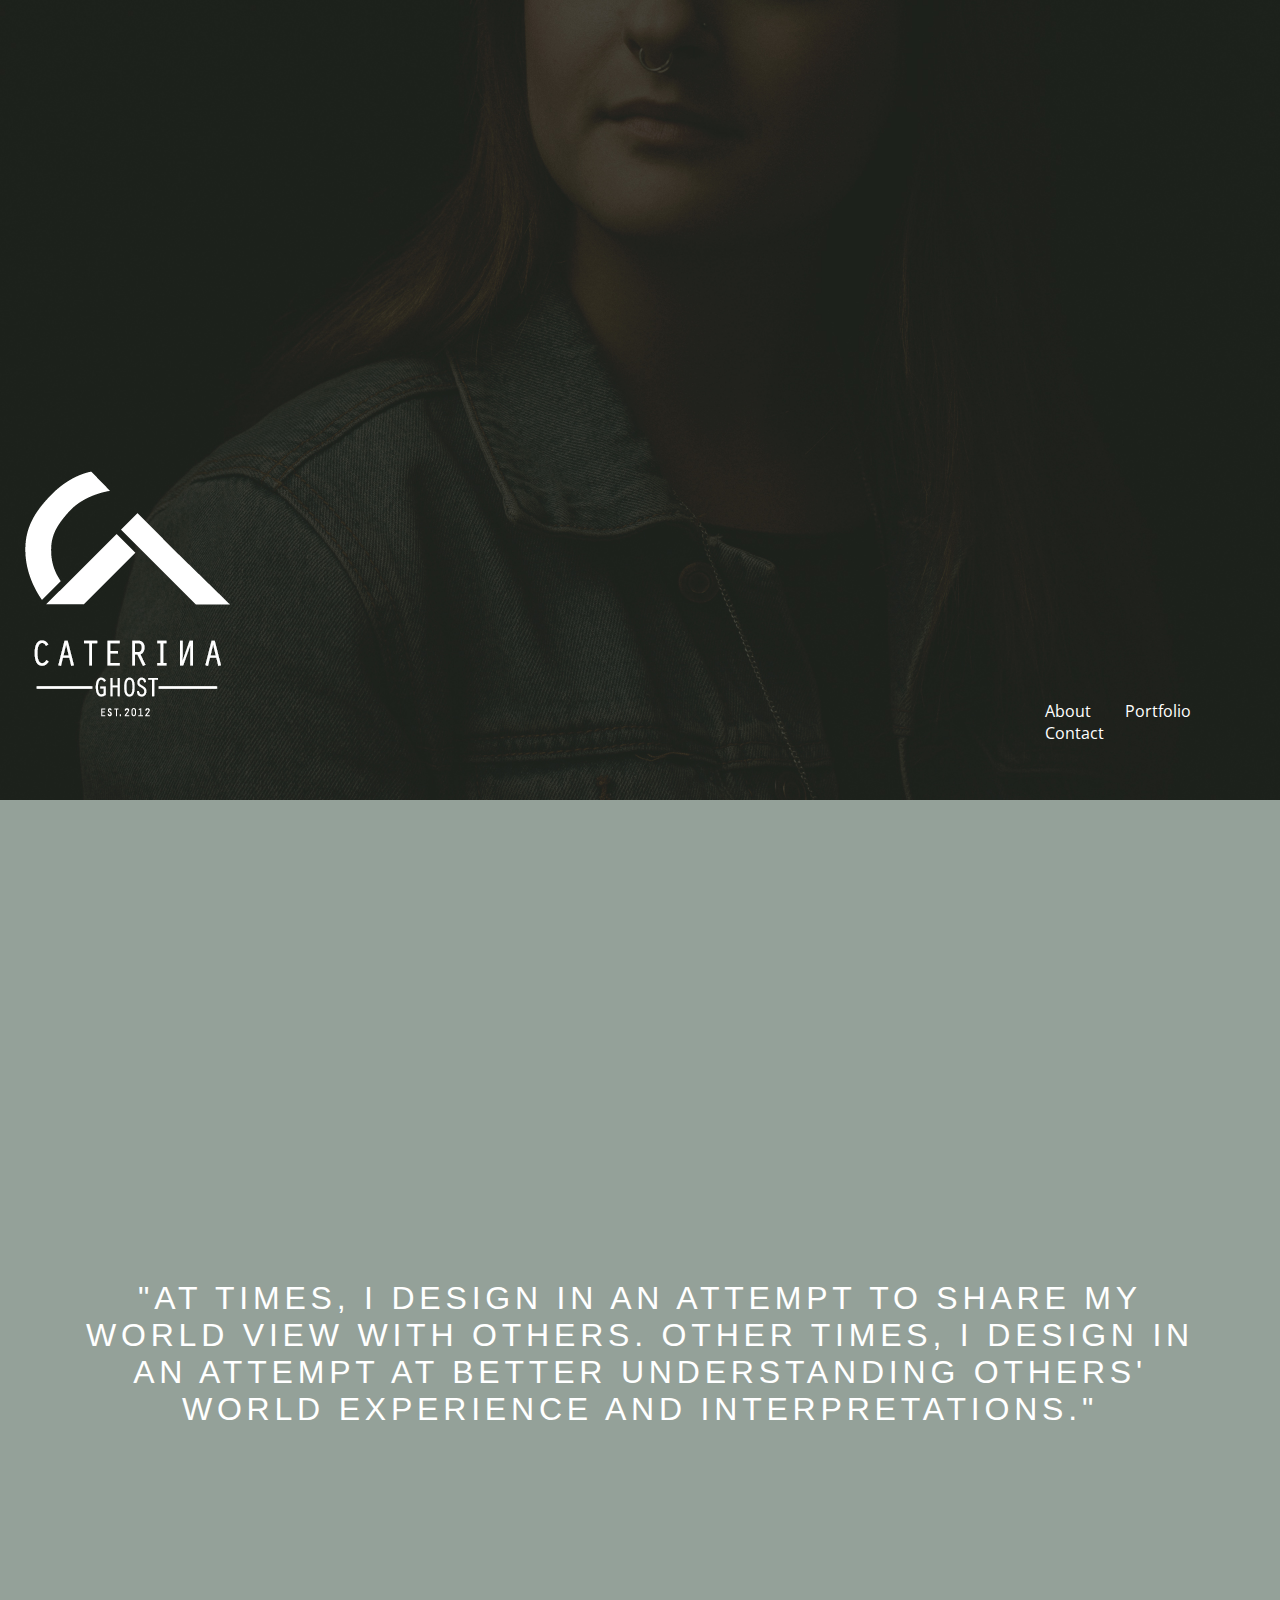
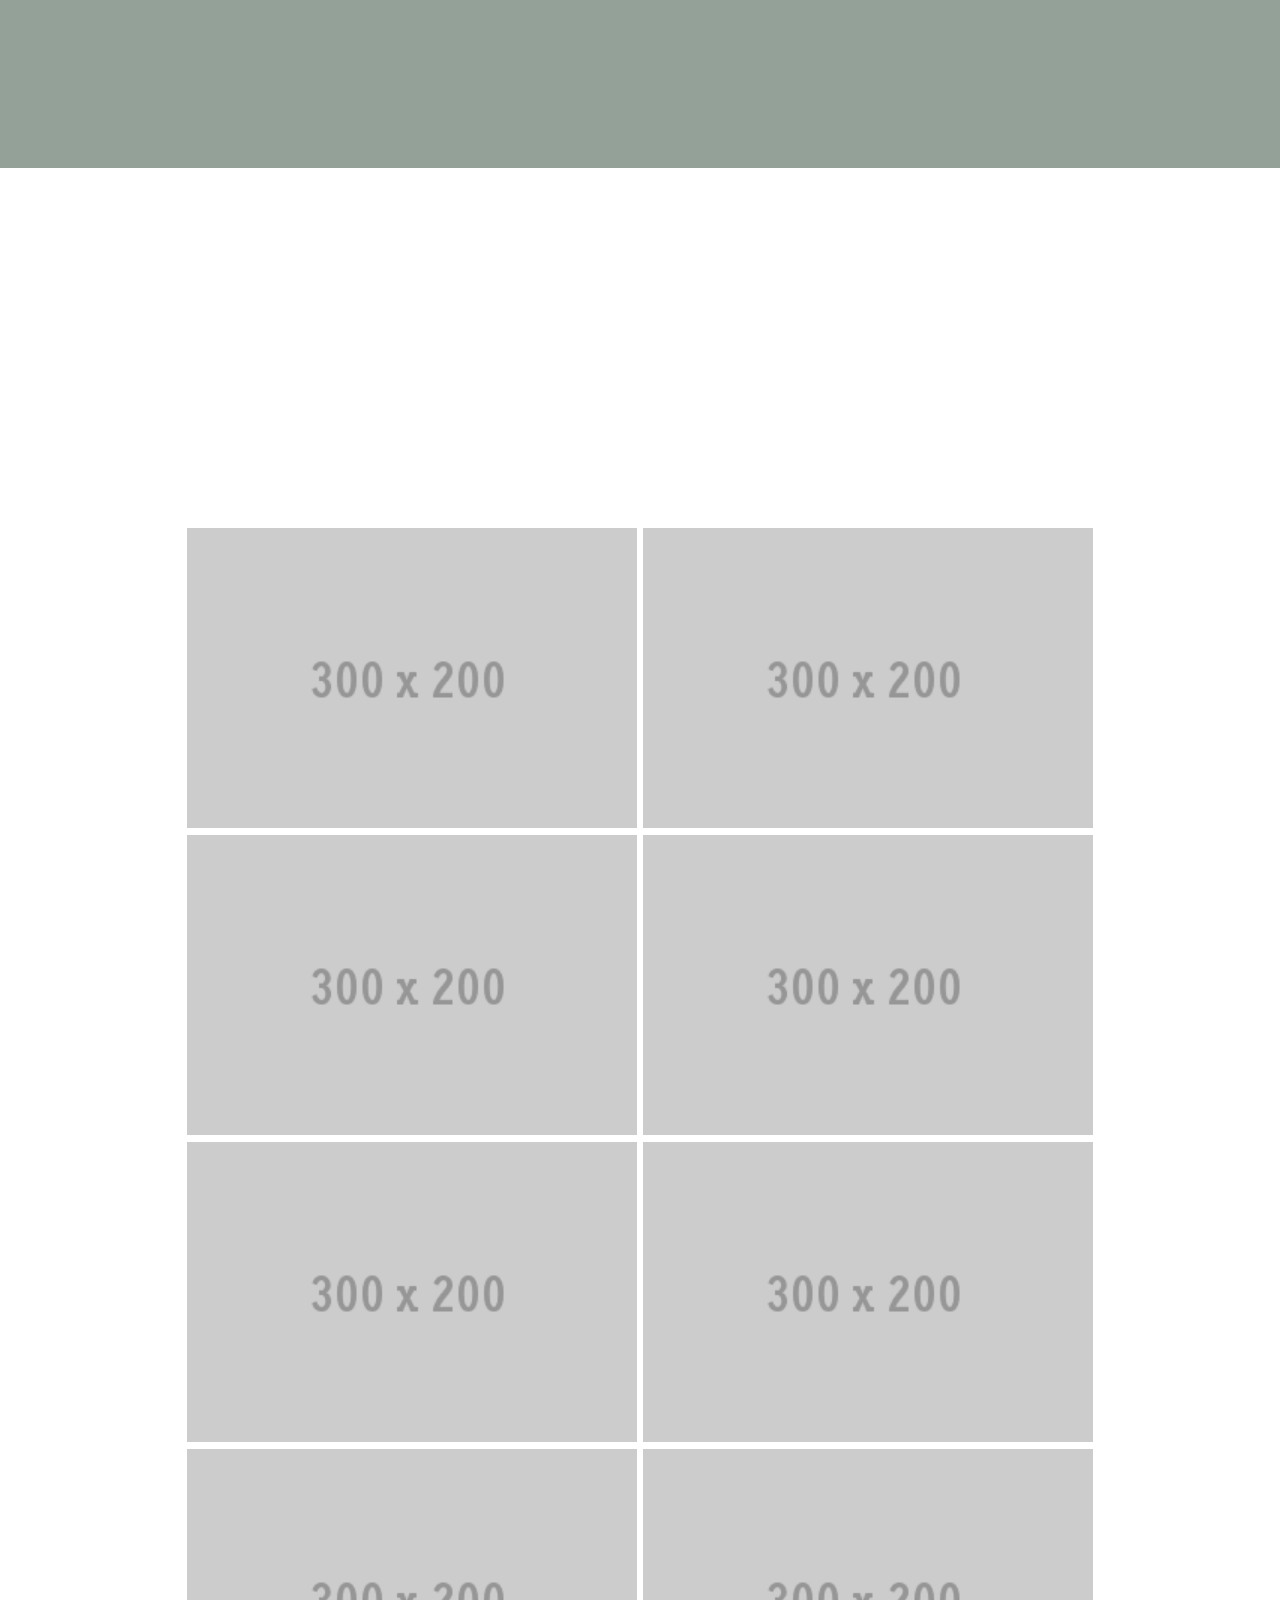
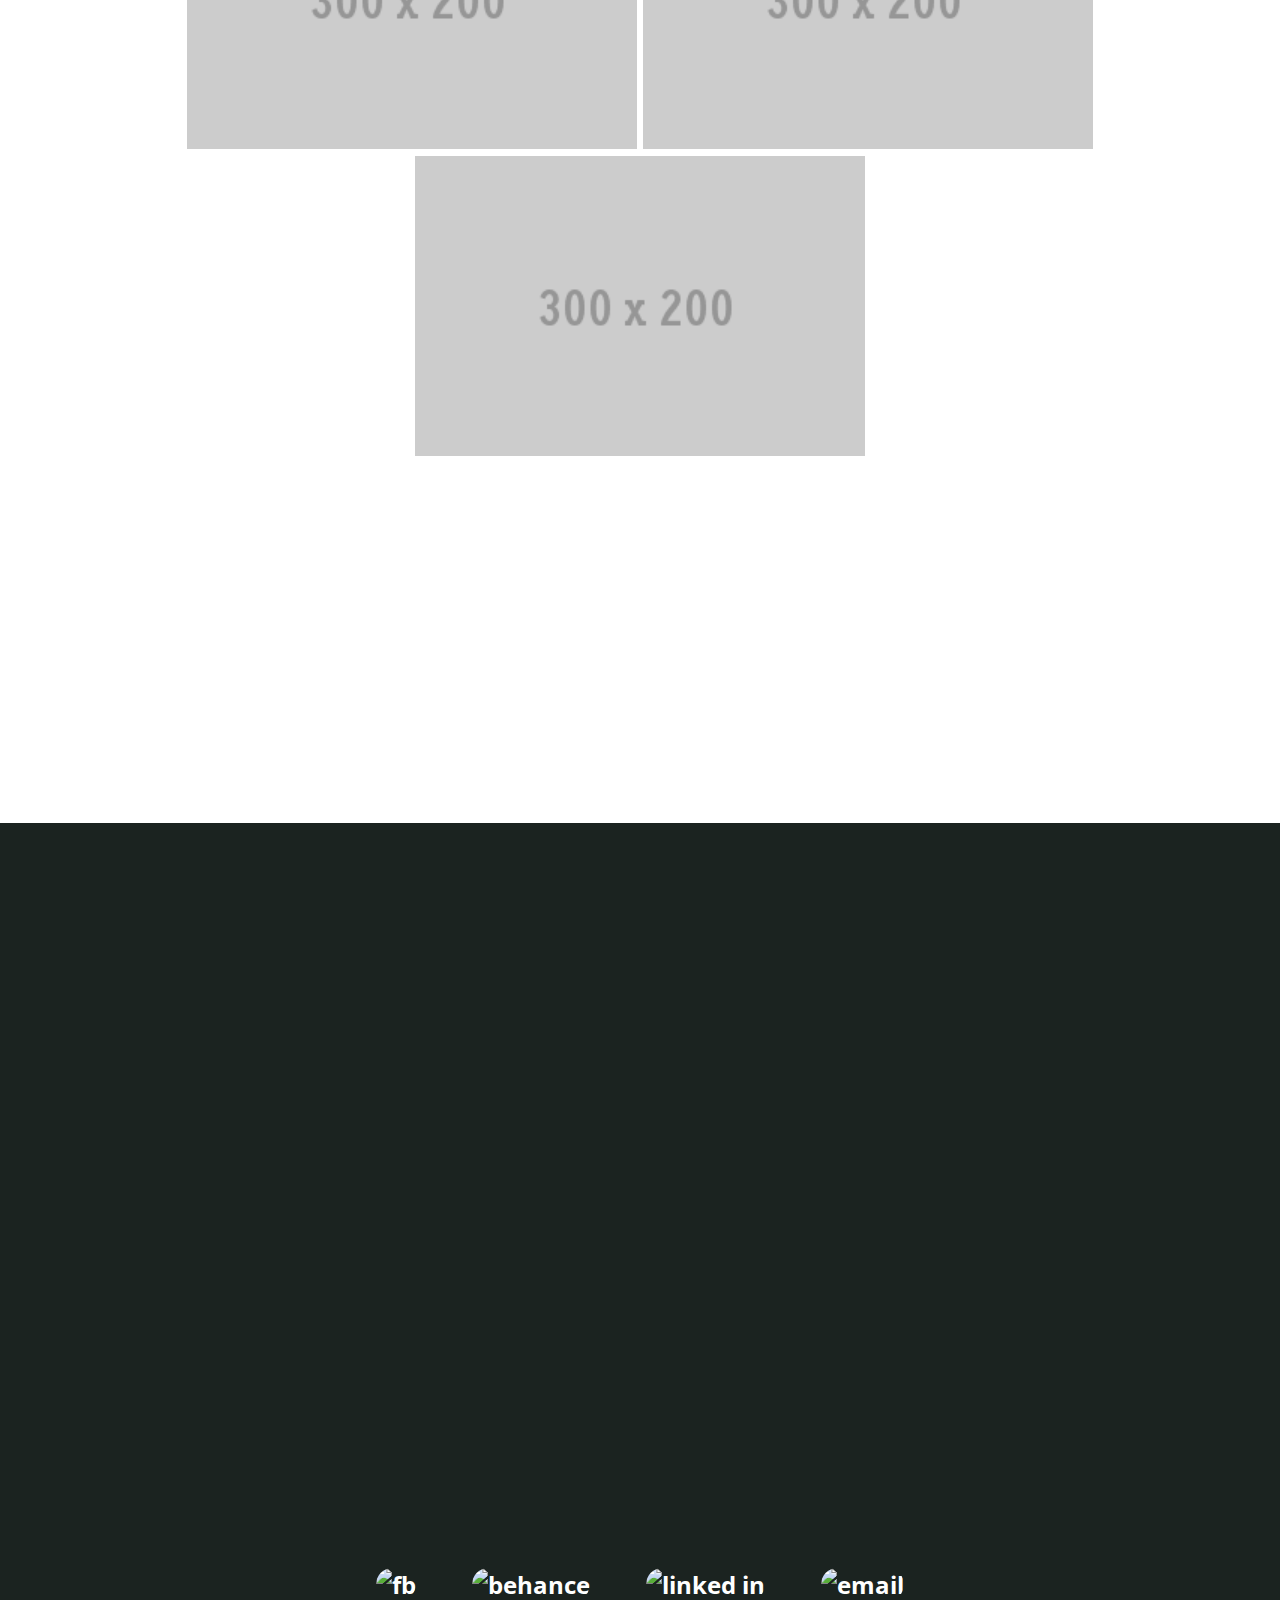
==== index.html @ 27c3d13c "updated colour palette and bg" ====
<!DOCTYPE html>
<html lang="en-ca">
<head>
  <meta charset="utf-8">
  <title>Caterinaghost · Creative Graphic Designer · Ottawa, Canada</title>
  <meta name="viewport" content="width=device-width, initial-scale=1">
  <link href="css/general.css" rel="stylesheet">
  <link href='http://fonts.googleapis.com/css?family=Open+Sans+Condensed:300' rel='stylesheet' type='text/css'>
  <link href='http://fonts.googleapis.com/css?family=Open+Sans' rel='stylesheet' type='text/css'>
  <link href='http://fonts.googleapis.com/css?family=Ubuntu:100' rel='stylesheet' type='text/css'>
  <link rel="stylesheet" href="fancybox/source/jquery.fancybox.css?v=2.1.5" type="text/css" media="screen"/>
  <meta name="description" content="Caterina O'Leary, Professional Graphic Design Graduate, Ottawa, Canada">
  <meta property="og:type" content="article">
  <meta property="og:title" content="Caterinaghost · Creative Graphic Designer · Ottawa, Canada">
  <meta property="og:url" content="http://caterinaghost.ca">
  <meta property="og:site_name" content="Caterinaghost's Portfolio">
  <meta property="og:description" content="Caterina O'Leary, Professional Graphic Design Graduate, Ottawa, Canada">
  <meta property="og:image" content="http://caterinaghost.ca/img/#">
  <meta property="og:image" content="http://caterinaghost.ca/img/#">
  <meta property="og:image" content="http://caterinaghost.ca/img/#">
  <meta property="og:image" content="http://caterinaghost.ca/img/#">
  <meta property="og:image" content="http://caterinaghost.ca/img/#">
  <meta property="twitter:card" content="gallery">
  <meta property="twitter:title" content="Caterinaghost · Creative Graphic Designer · Ottawa, Canada">
  <meta property="twitter:url" content="http://caterinaghost.ca">
  <meta property="twitter:description" content="Caterina O'Leary, Professional Graphic Design Graduate, Ottawa, Canada">
  <meta property="twitter:image0" content="http://caterinaghost.ca/img/#">
  <meta property="twitter:image1" content="http://caterinaghost.ca/img/#">
  <meta property="twitter:image2" content="http://caterinaghost.ca/img/#">
  <meta property="twitter:image3" content="http://caterinaghost.ca/img/#">

</head>

<body>
  <div class="background1" id="top">
    <section class="logosection">
  	  <a href="#top" alt="top of page">
        <h1>
        <img src="images/logo.png" class="logo" alt="Caterinaghost Professional Graphic Design Graduate">
        </h1>
      </a>
  	  <nav class="links">
  	  	<a href="#about" class="linksy" alt="about">About</a>
  	  	<a href="#portfolio" class="linksy" alt="portfolio">Portfolio</a>
  	  	<a href="#contact" class="linksy" alt="contact">Contact</a>
  	  </nav>
  	</section>
  </div>

  	<section class="about">
   		<h3 class="about-par" id="about">"AT TIMES, I DESIGN IN AN ATTEMPT TO SHARE MY WORLD VIEW WITH OTHERS. OTHER TIMES, I DESIGN IN AN ATTEMPT AT BETTER UNDERSTANDING OTHERS' WORLD EXPERIENCE AND INTERPRETATIONS.<class="quotation">"</class="quotation">
      </h3>
  	</section>

  	<h2 class="portfolio-pieces">
  		<a href="images/portfolio/mrkproject.jpg" class="fancybox grid" rel="group" title="This Moonrise Kingdom poster serves as an exploration<br> in simplicity. Stylized graphics and white space are used<br> to illustrate the themes of the film." id="portfolio">
        <img src="images/3x2.jpg" class="portfolio grid" alt="Moonrise Kingdom">
      </a>
  		<a href="images/portfolio/acproject.png" class="fancybox grid" rel="group" title="AC Parking Pal is a simple app geared towards individuals who drive<br> to
      Algonquin College every day and  struggle to find a good parking spot<br> in an
      efficient manner. With a clean, simple interface that uses Apple’ s<br>  UI kit,  AC
      Parking Pal is  designed to be aesthetically pleasing, engaging,<br> and effortless
      to use.">
        <img src="images/3x2.jpg" class="portfolio grid" alt="AC Parking Pal"> 
      </a>
      <a href="images/portfolio/purpleurchinproject.png" class="fancybox grid" rel="group" title="This Purple Urchin rebrand features a simplified logo which<br> speaks to the simple, organic, and modern ingredients the company<br> prides itself in using. New soap packaging design was also important<br> in refreshing the brand, rough textures paired with bold, clean lettering<br> creates a rustic, organic, and hands-on feel which is timeless. Possible<br> store bags and tags are also presented as a means of completing the<br> rebranding of the company.">
        <img src="images/3x2.jpg" class="portfolio grid" alt="Purple Urchin">
      </a>
      <a href="images/portfolio/iconsproject.png" class="fancybox grid" rel="group" title="This planetary icon set is a simple set of graphic icons representing <br>ten bodies of our solar  system. There was careful consideration of line <br>width and bezier curves when creating
  this minimalist set.">
        <img src="images/3x2.jpg" class="portfolio grid" alt="Planetary Icons">
      </a>
      <a href="images/6x6.jpg" class="fancybox grid" rel="group" title="Design Drop is a colour picker app that allows designers to<br> capture inspiring colours from their every-day  surroundings.<br> By photography inspiring content using the Design Drop app,<br> designers instantly gain access to HTML, RGB, CMYK, and spot <br>colour codes that directly correspond with the image.">
        <img src="images/3x2.jpg" class="portfolio grid" alt="Design Drop">
      </a>
      <a href="images/portfolio/puproject.png" class="fancybox grid" rel="group" title="The Patry is a local tea room that has a daily menu<br> consisting of local, organic, and vegetarian ingredients.<br> This new logo updates the out-dated , tired logo in order<br> to acquire more focus to this small local business. The fresh <br>new logo design is simple, easy to read, and inviting.<br> The colour choice also speaks to the common association<br> between simple ingredients and healthy teas.">
        <img src="images/3x2.jpg" class="portfolio grid" alt="The Pantry Logo">
      </a>
      <a href="images/portfolio/infographicproject.png" class="fancybox grid" rel="group" title="This infographic outlines the simple steps of starting<br> a business in Ontario. It focuses on effective and legible<br> typography and graphics that guide the viewer through the<br> piece’s story. The colour scheme is bright and refreshing,<br> aiding in cementing the overall ‘blue-collar’ theme of the piece.<br> All icons and graphics were created with considerationt<br> for layout and understandability.">
        <img src="images/3x2.jpg" class="portfolio grid" alt="Business Infographic">
      </a>
      <a href="images/portfolio/bookproject.png" class="fancybox grid" rel="group" title="This John James Audubon-inspired coffee table book features<br> type-excellece. The design of this book revolves entirely around<br> typographic elements and their hierarchal structure.">
        <img src="images/3x2.jpg" class="portfolio grid" alt="Coffee Table Book">
      </a>
      <a href="images/portfolio/personalproject.png" class="fancybox grid" rel="group" title="My personal branding required a significan amount<br> of self-reflection. Being able to objectively explore<br> a design brand's identity proved to be a challenge<br> with a pleasing and accurate outcome.">
        <img src="images/3x2.jpg" class="portfolio grid" alt="Personal Branding">
      </a>
  </h2>

  <h2 class="contact" id="contact" alt="contact">
  	<a href="www.facebook.com" alt="facebook"> 
      <img src="http://placehold.it/150x150" class="icons" alt="fb"> 
    </a>
  	<a href="www.behance.com" alt="behance">
      <img src="http://placehold.it/150x150" class="icons" alt="behance">
    </a>
  	<a href="www.linkedin.com" alt-"linked in">
      <img src="http://placehold.it/150x150" class="icons" alt="linked in">
    </a>
  	<a href="#" alt="email">
      <img src="http://placehold.it/150x150" class="icons" alt="email">
    </a>
  </h2>

  <script src="js/jquery-2.1.1.min.js"></script>
  <script src="js/waypoints.min.js"></script>
  <script src="js/main.js"></script>
  <script src="fancybox/source/jquery.fancybox.pack.js?v=2.1.5"></script>

  </body>
</html>
---- css/general.css ----
body {
	margin: 0;
	padding: 0;
	font-family: 'Open Sans Condensed', sans-serif;
	background-color: #94a199;
	color: #fff;
}

body, html {
	padding: 0;
	margin: 0;
}

.background1 {
	background-color: #1d2019;
	background: transparent url("../images/bg1.jpg") no-repeat center top;
	background-size: cover;
	width: 100%;
}

@media (min-width: 240px) and (max-width: 500px){
	.background1{
		background-color: #1e2220;
		background-image: none;		
	}
}

.logosection {
	padding: 25em 0 25em;
	width: 100%;
	z-index: 10;
}

h1 {
	width: 214px;
	margin-left: 25px;
	float: left;
	z-index: 3;
}

.logo {
	position: relative;
	z-index: 100;
	padding-top: 50px;
}

.js-logo-move {
	-webkit-animation: logo-move 500ms ease-out;
	position: fixed;
	top: -625px;
}

@-webkit-keyframes logo-move {
	0% {
		top: -200px;
	}

	100% {
		top: -625px;
	}
}


.links {
	width: 225px;
	margin-top: 300px;
	margin-right: 25px;
	float: right;
	position: relative;
	display: block;
	z-index: 5;
}

.linksy{
	padding: 15px;
}

a:link {
	color: #ffffff;
}
a:visited {
	color: #ffffff;
}
a:active,
a:hover {
	color: #cec393;
}
a {
	text-decoration: none;
}


@media (min-width: 240px) and (max-width: 500px){
	
	nav,h1{
		background-color: #1e2220;
		border-radius: 5px;
	}

	.links{
		float: left;
		margin-left: 25px;
		margin-top: -26px;
		max-width: 214px;
		padding: 5px 0 5px;
	}
	
	.linksy{
		padding: 5px;
		margin-left: 17px;

	}

	.logosection{
		padding: 12em 0 25em;

	}

	.js-logo-move {
	-webkit-animation: logo-move 500ms ease-out;
	position: fixed;
	top: -400px;
}

@-webkit-keyframes logo-move {
	0% {
		top: -200px;
	}

	100% {
		top: -400px;
	}
}

}

.quotation{
	font-size: 4em;
}

.about {
	padding: 30em 0 20em;
	background-color: #94a199;
	/*background: transparent url("../images/background-comb3.png") no-repeat center top;*/
	background-size: cover;

}

.about-par{
	padding: 0 10em 0;
	position: relative;
	margin: 0 auto;
	text-align: center;
	z-index: 8;
	font-size: 2rem;
	font-family: helvetica, sans-serif;	
	font-weight: 100;
	letter-spacing: 0.15em;
}

@media (min-width: 600px) and (max-width: 1300px){
	.about-par{
		padding: 0 2em 0;
		font-size: 2em;
	}
}

@media (min-width: 240px) and (max-width: 600px){
	.about-par{
		padding: 0 1em 0;
		font-size: 1.5em;
	}
}

.cat{
	margin-left: 500px;
}



.opaque {
	position: absolute; 
	top: 0;
	left: 0; 
	right: 0; 
	bottom: 0; 
	opacity: 0; 
	background: #d2d6f1;
}

.lt-ie9 .opaque {
	display: none;
}

.content {
	position: relative; 
	z-index: 1; 
	width: 90%; 
	margin: 0 auto;
}

.portfolio-pieces {
	padding: 15em 0 15em;
	margin-bottom: 0px;
	position: relative;
	text-align: center;
	z-index: 15;
	background-color: #ffffff;
}

.grid{
	min-width: 450px;
}

@media (min-width: 0px) and (max-width: 500px){
	.grid{
		min-width: 75px;
		max-width: 175px;
	}
}

.contact {
	padding: 30em 0 11em;
	width: 100%;
	background-color: #1b2320;
	text-align: center;
	margin: 0 0;
}

.icons {
	border-radius: 1000px;
	position: relative;
	padding: 25px;
	z-index: 2500;

}

@media (min-width: 240px) and (max-width: 500px){

	.contact {
	padding: 30em 0 5em;
	}
	.icons {
		max-width: 100px;
	}
}

.last{
	max-height: 0px;
}
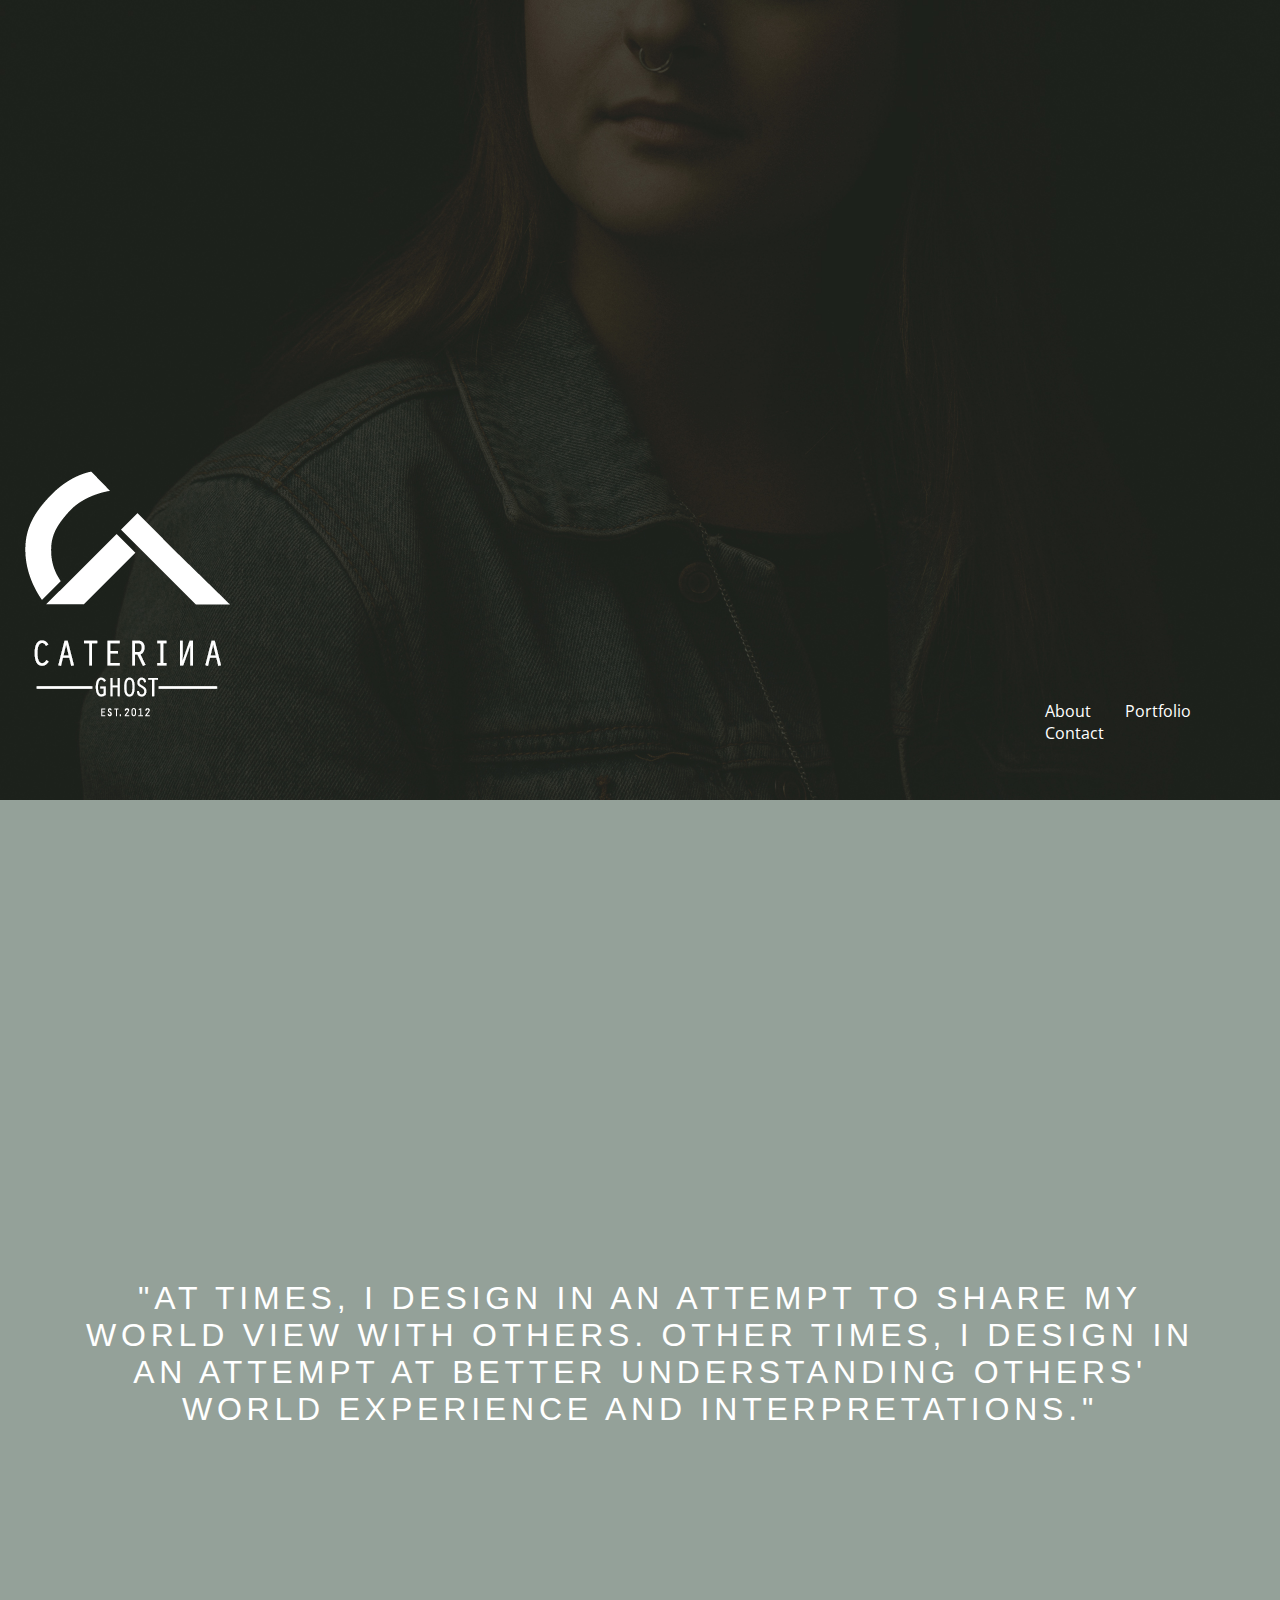
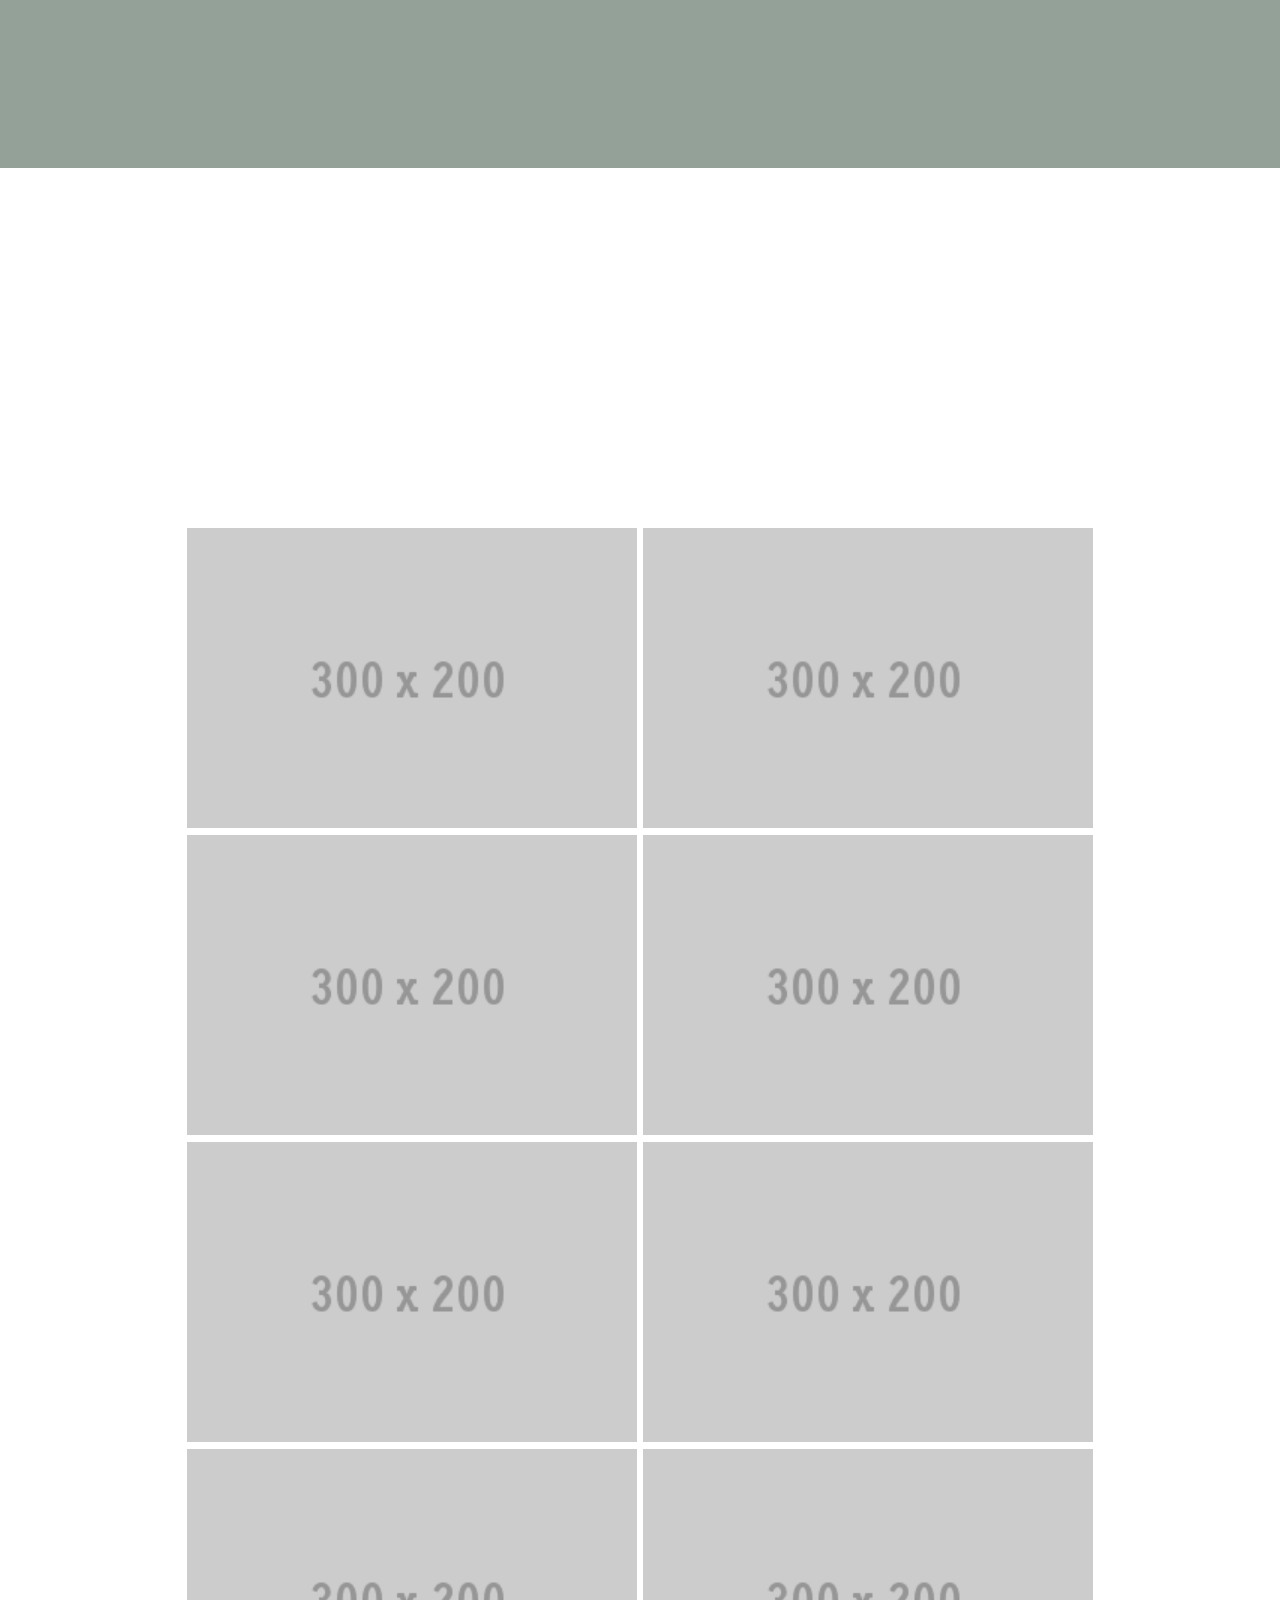
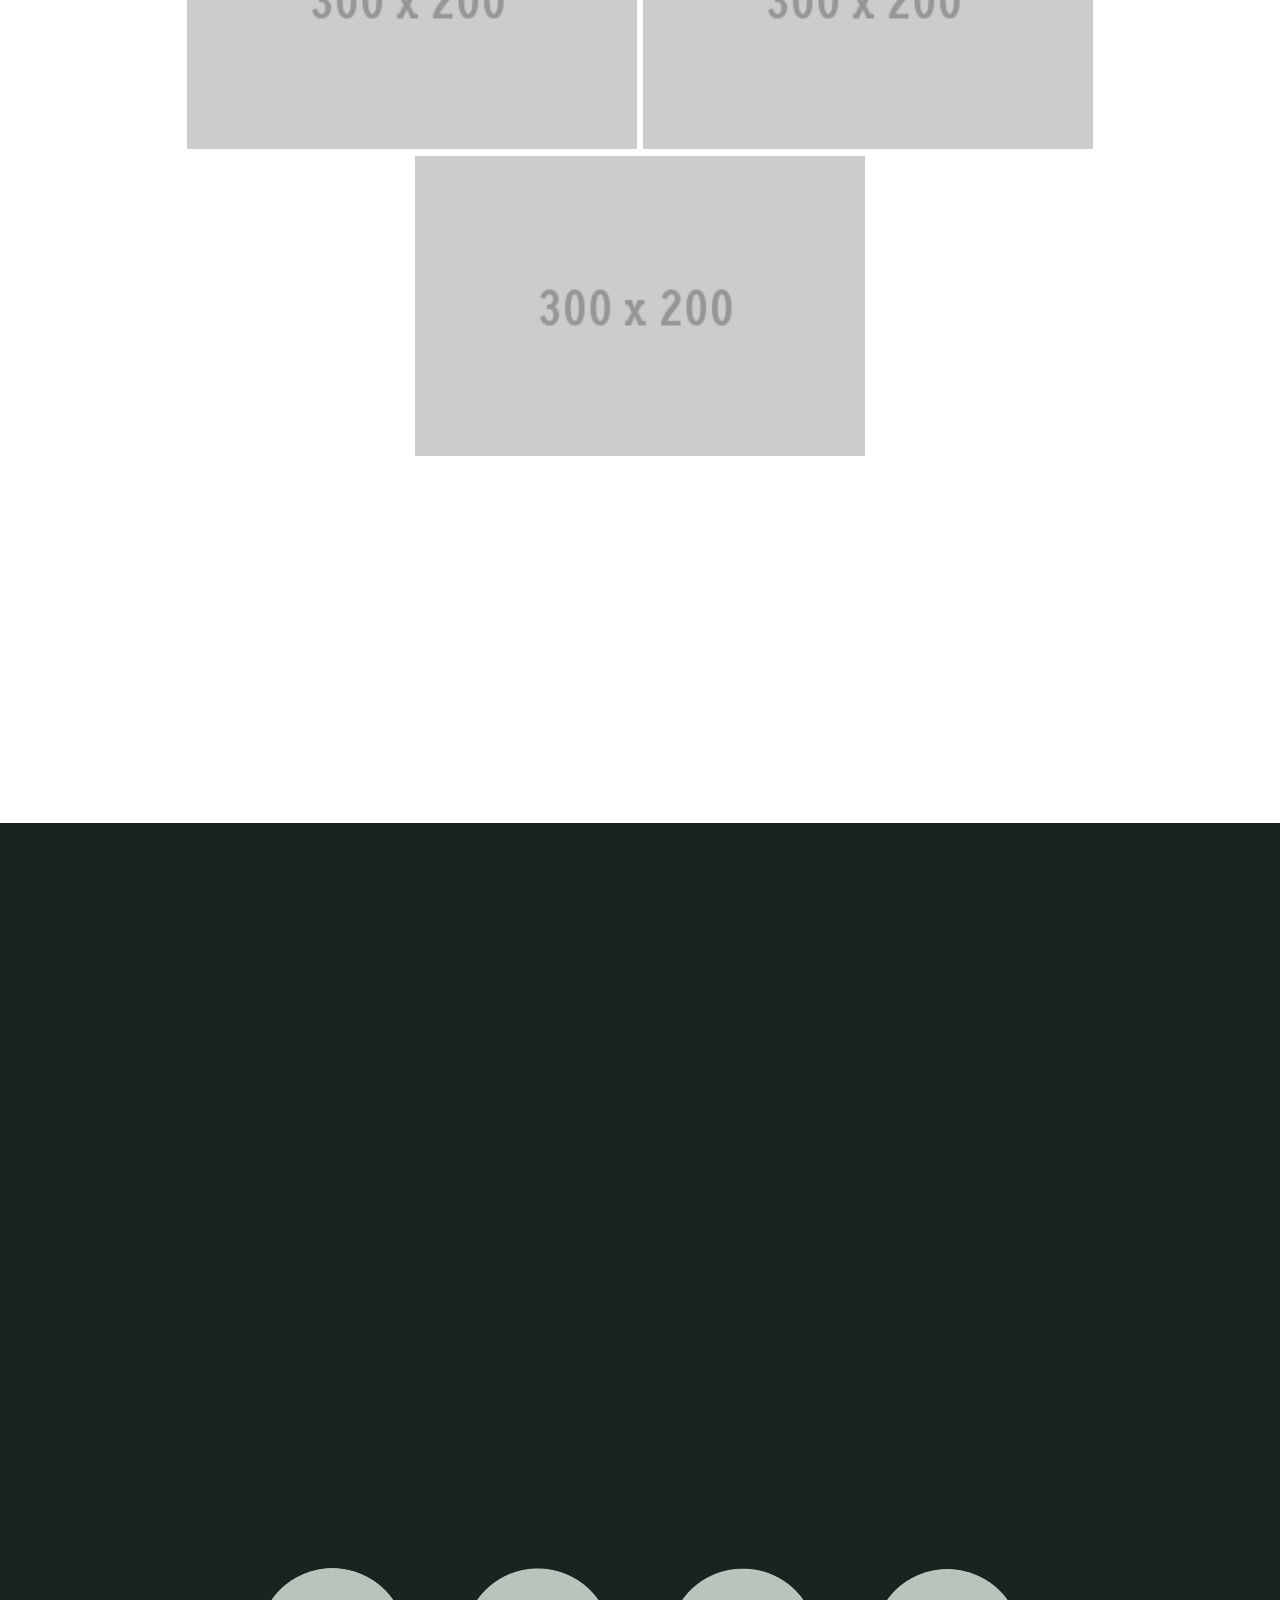
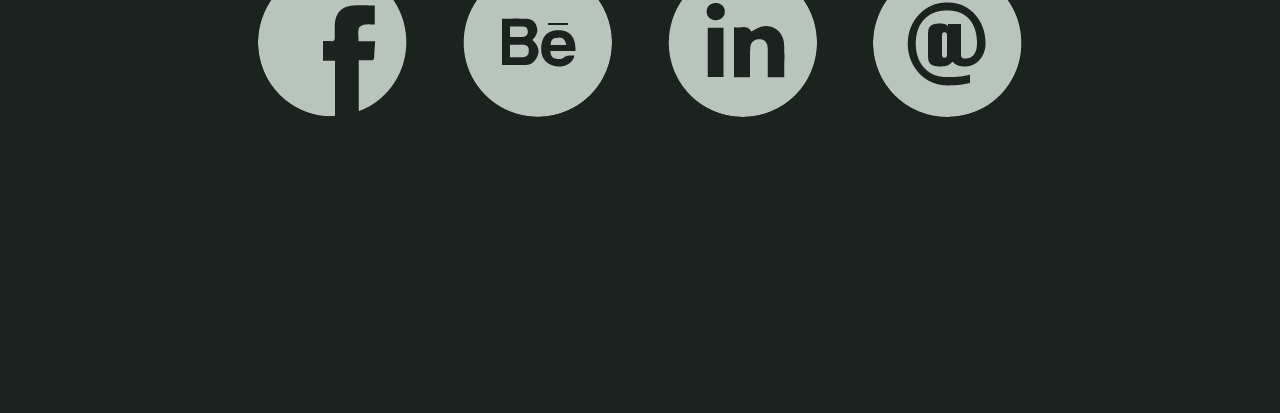
==== commit 5a70dd64: "adding icons" ====
--- a/index.html
+++ b/index.html
@@ -53,52 +53,50 @@
   	</section>
 
   	<h2 class="portfolio-pieces">
-  		<a href="images/portfolio/mrkproject.jpg" class="fancybox grid" rel="group" title="This Moonrise Kingdom poster serves as an exploration<br> in simplicity. Stylized graphics and white space are used<br> to illustrate the themes of the film." id="portfolio">
+  		<a href="images/portfolio/mrkproject.jpg" class="fancybox grid" rel="group" title="This Moonrise Kingdom poster serves as an exploration<br> in simplicity. Stylized graphics and white space are used<br> to illustrate the themes of the film.">
         <img src="images/3x2.jpg" class="portfolio grid" alt="Moonrise Kingdom">
       </a>
-  		<a href="images/portfolio/acproject.png" class="fancybox grid" rel="group" title="AC Parking Pal is a simple app geared towards individuals who drive<br> to
-      Algonquin College every day and  struggle to find a good parking spot<br> in an
-      efficient manner. With a clean, simple interface that uses Apple’ s<br>  UI kit,  AC
+  		<a href="images/portfolio/acproject.png" class="fancybox grid" rel="group" title="AC Parking Pal is a simple app with a clean, simple interface that uses Apple’ s<br>  UI kit,  AC
       Parking Pal is  designed to be aesthetically pleasing, engaging,<br> and effortless
-      to use.">
+      to use."  id="portfolio">
         <img src="images/3x2.jpg" class="portfolio grid" alt="AC Parking Pal"> 
       </a>
-      <a href="images/portfolio/purpleurchinproject.png" class="fancybox grid" rel="group" title="This Purple Urchin rebrand features a simplified logo which<br> speaks to the simple, organic, and modern ingredients the company<br> prides itself in using. New soap packaging design was also important<br> in refreshing the brand, rough textures paired with bold, clean lettering<br> creates a rustic, organic, and hands-on feel which is timeless. Possible<br> store bags and tags are also presented as a means of completing the<br> rebranding of the company.">
+      <a href="images/portfolio/purpleurchinproject.png" class="fancybox grid" rel="group" title="This Purple Urchin rebrand features new soap packaging design with rough textures paired with bold, clean<br> lettering. Possible store bags and tags are also presented as a means<br>  of completing the rebranding of the company.">
         <img src="images/3x2.jpg" class="portfolio grid" alt="Purple Urchin">
       </a>
       <a href="images/portfolio/iconsproject.png" class="fancybox grid" rel="group" title="This planetary icon set is a simple set of graphic icons representing <br>ten bodies of our solar  system. There was careful consideration of line <br>width and bezier curves when creating
   this minimalist set.">
         <img src="images/3x2.jpg" class="portfolio grid" alt="Planetary Icons">
       </a>
-      <a href="images/6x6.jpg" class="fancybox grid" rel="group" title="Design Drop is a colour picker app that allows designers to<br> capture inspiring colours from their every-day  surroundings.<br> By photography inspiring content using the Design Drop app,<br> designers instantly gain access to HTML, RGB, CMYK, and spot <br>colour codes that directly correspond with the image.">
+      <a href="images/6x6.jpg" class="fancybox grid" rel="group" title="Design Drop is a colour picker app that allows designers to<br> capture inspiring colours from their every-day  surroundings.">
         <img src="images/3x2.jpg" class="portfolio grid" alt="Design Drop">
       </a>
-      <a href="images/portfolio/puproject.png" class="fancybox grid" rel="group" title="The Patry is a local tea room that has a daily menu<br> consisting of local, organic, and vegetarian ingredients.<br> This new logo updates the out-dated , tired logo in order<br> to acquire more focus to this small local business. The fresh <br>new logo design is simple, easy to read, and inviting.<br> The colour choice also speaks to the common association<br> between simple ingredients and healthy teas.">
+      <a href="images/portfolio/puproject.png" class="fancybox grid" rel="group" title="The Patry's fresh new logo design is simple, easy to read, and inviting. The colour choice also <br> speaks to the common association<br> between simple ingredients and healthy teas.">
         <img src="images/3x2.jpg" class="portfolio grid" alt="The Pantry Logo">
       </a>
-      <a href="images/portfolio/infographicproject.png" class="fancybox grid" rel="group" title="This infographic outlines the simple steps of starting<br> a business in Ontario. It focuses on effective and legible<br> typography and graphics that guide the viewer through the<br> piece’s story. The colour scheme is bright and refreshing,<br> aiding in cementing the overall ‘blue-collar’ theme of the piece.<br> All icons and graphics were created with considerationt<br> for layout and understandability.">
+      <a href="images/portfolio/infographicproject.png" class="fancybox grid" rel="group" title="This infographic outlines the simple steps of starting<br> a business in Ontario. All icons and <br>graphics were created with considerationt for layout and understandability.">
         <img src="images/3x2.jpg" class="portfolio grid" alt="Business Infographic">
       </a>
       <a href="images/portfolio/bookproject.png" class="fancybox grid" rel="group" title="This John James Audubon-inspired coffee table book features<br> type-excellece. The design of this book revolves entirely around<br> typographic elements and their hierarchal structure.">
         <img src="images/3x2.jpg" class="portfolio grid" alt="Coffee Table Book">
       </a>
-      <a href="images/portfolio/personalproject.png" class="fancybox grid" rel="group" title="My personal branding required a significan amount<br> of self-reflection. Being able to objectively explore<br> a design brand's identity proved to be a challenge<br> with a pleasing and accurate outcome.">
+      <a href="images/portfolio/personalproject.png" class="fancybox grid" rel="group" title="My personal rebranding explored objectively <br> indentifying and expressing who I am as a designer.">
         <img src="images/3x2.jpg" class="portfolio grid" alt="Personal Branding">
       </a>
   </h2>
 
-  <h2 class="contact" id="contact" alt="contact">
-  	<a href="www.facebook.com" alt="facebook"> 
-      <img src="http://placehold.it/150x150" class="icons" alt="fb"> 
+  <h2 class="contact" alt="contact">
+  	<a href="www.facebook.com" alt="facebook" id="contact" > 
+      <img src="images/icons/facebook.png" class="icons" alt="fb"> 
     </a>
   	<a href="www.behance.com" alt="behance">
-      <img src="http://placehold.it/150x150" class="icons" alt="behance">
+      <img src="images/icons/behance.png" class="icons" alt="behance">
     </a>
   	<a href="www.linkedin.com" alt-"linked in">
-      <img src="http://placehold.it/150x150" class="icons" alt="linked in">
+      <img src="images/icons/linkedin.png" class="icons" alt="linked in">
     </a>
   	<a href="#" alt="email">
-      <img src="http://placehold.it/150x150" class="icons" alt="email">
+      <img src="images/icons/email.png" class="icons" alt="email">
     </a>
   </h2>
 
--- a/css/general.css
+++ b/css/general.css
@@ -141,7 +141,6 @@
 .about {
 	padding: 30em 0 20em;
 	background-color: #94a199;
-	/*background: transparent url("../images/background-comb3.png") no-repeat center top;*/
 	background-size: cover;
 
 }
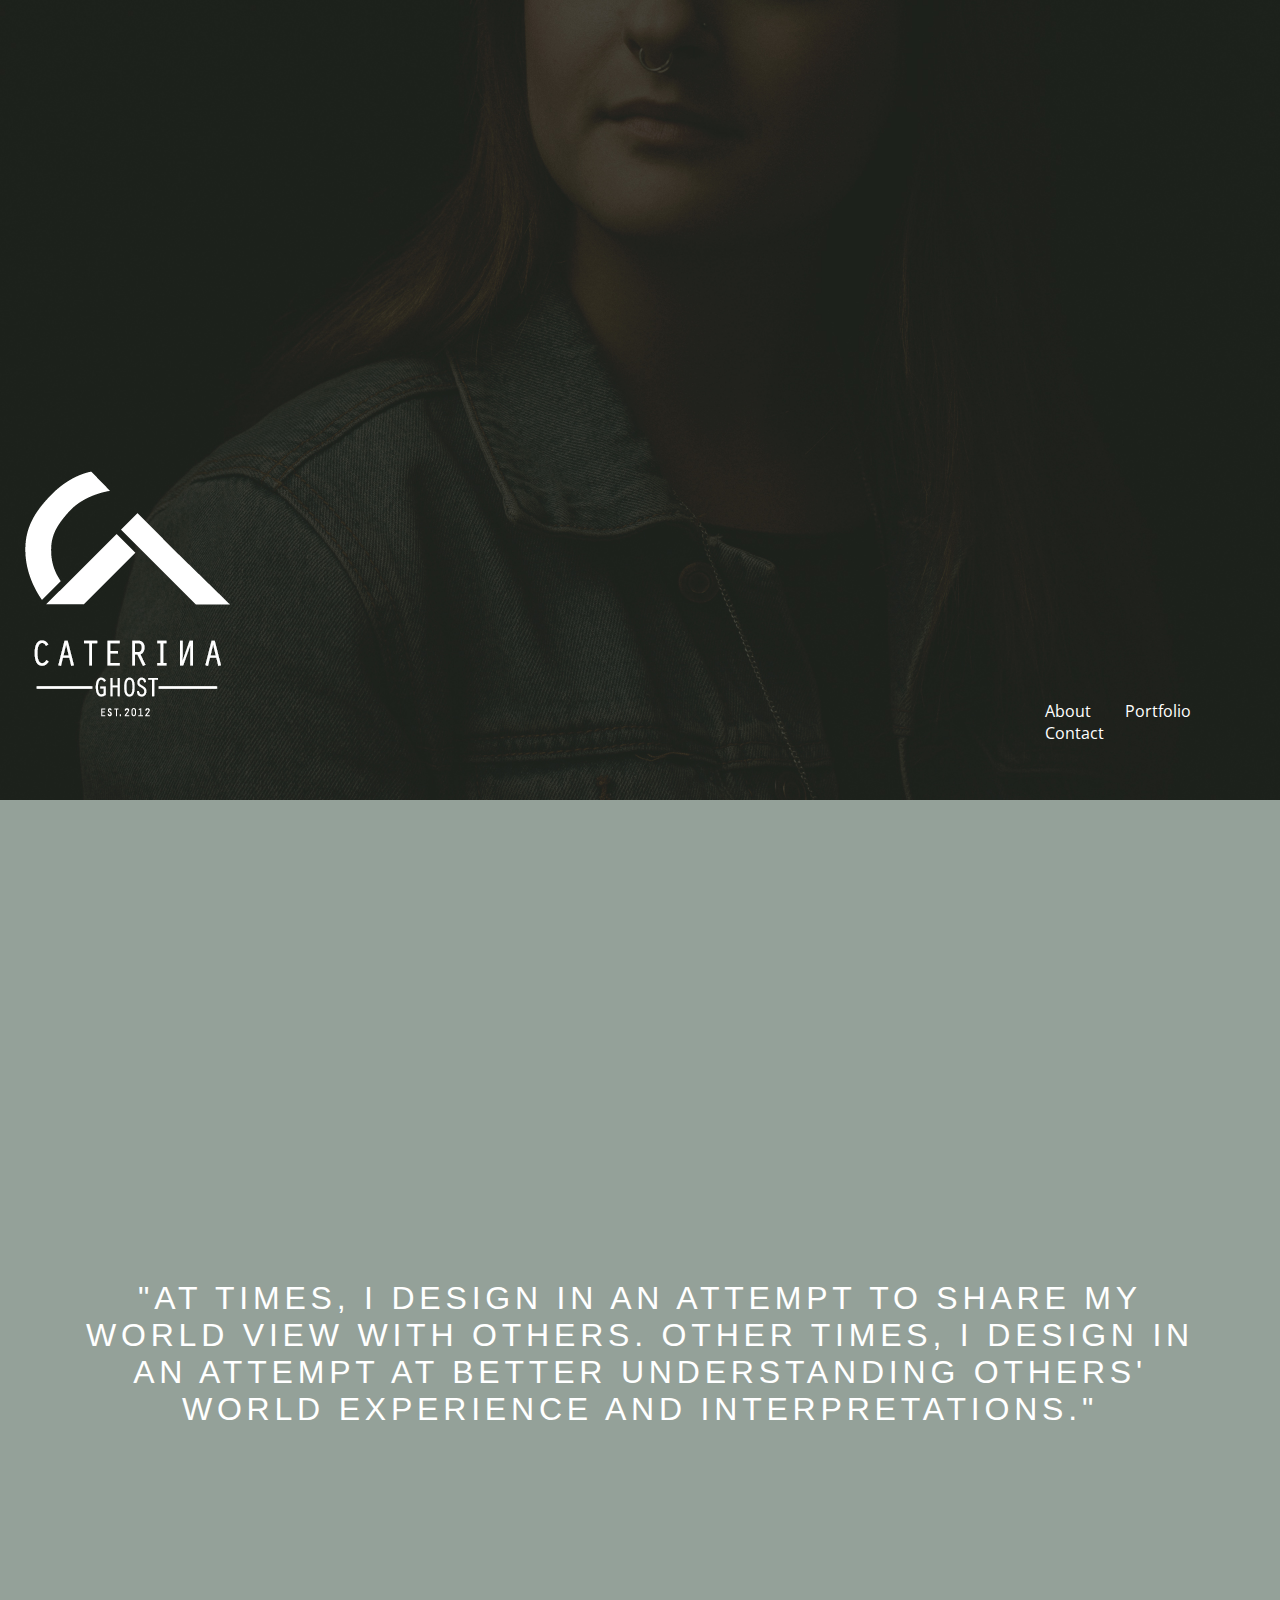
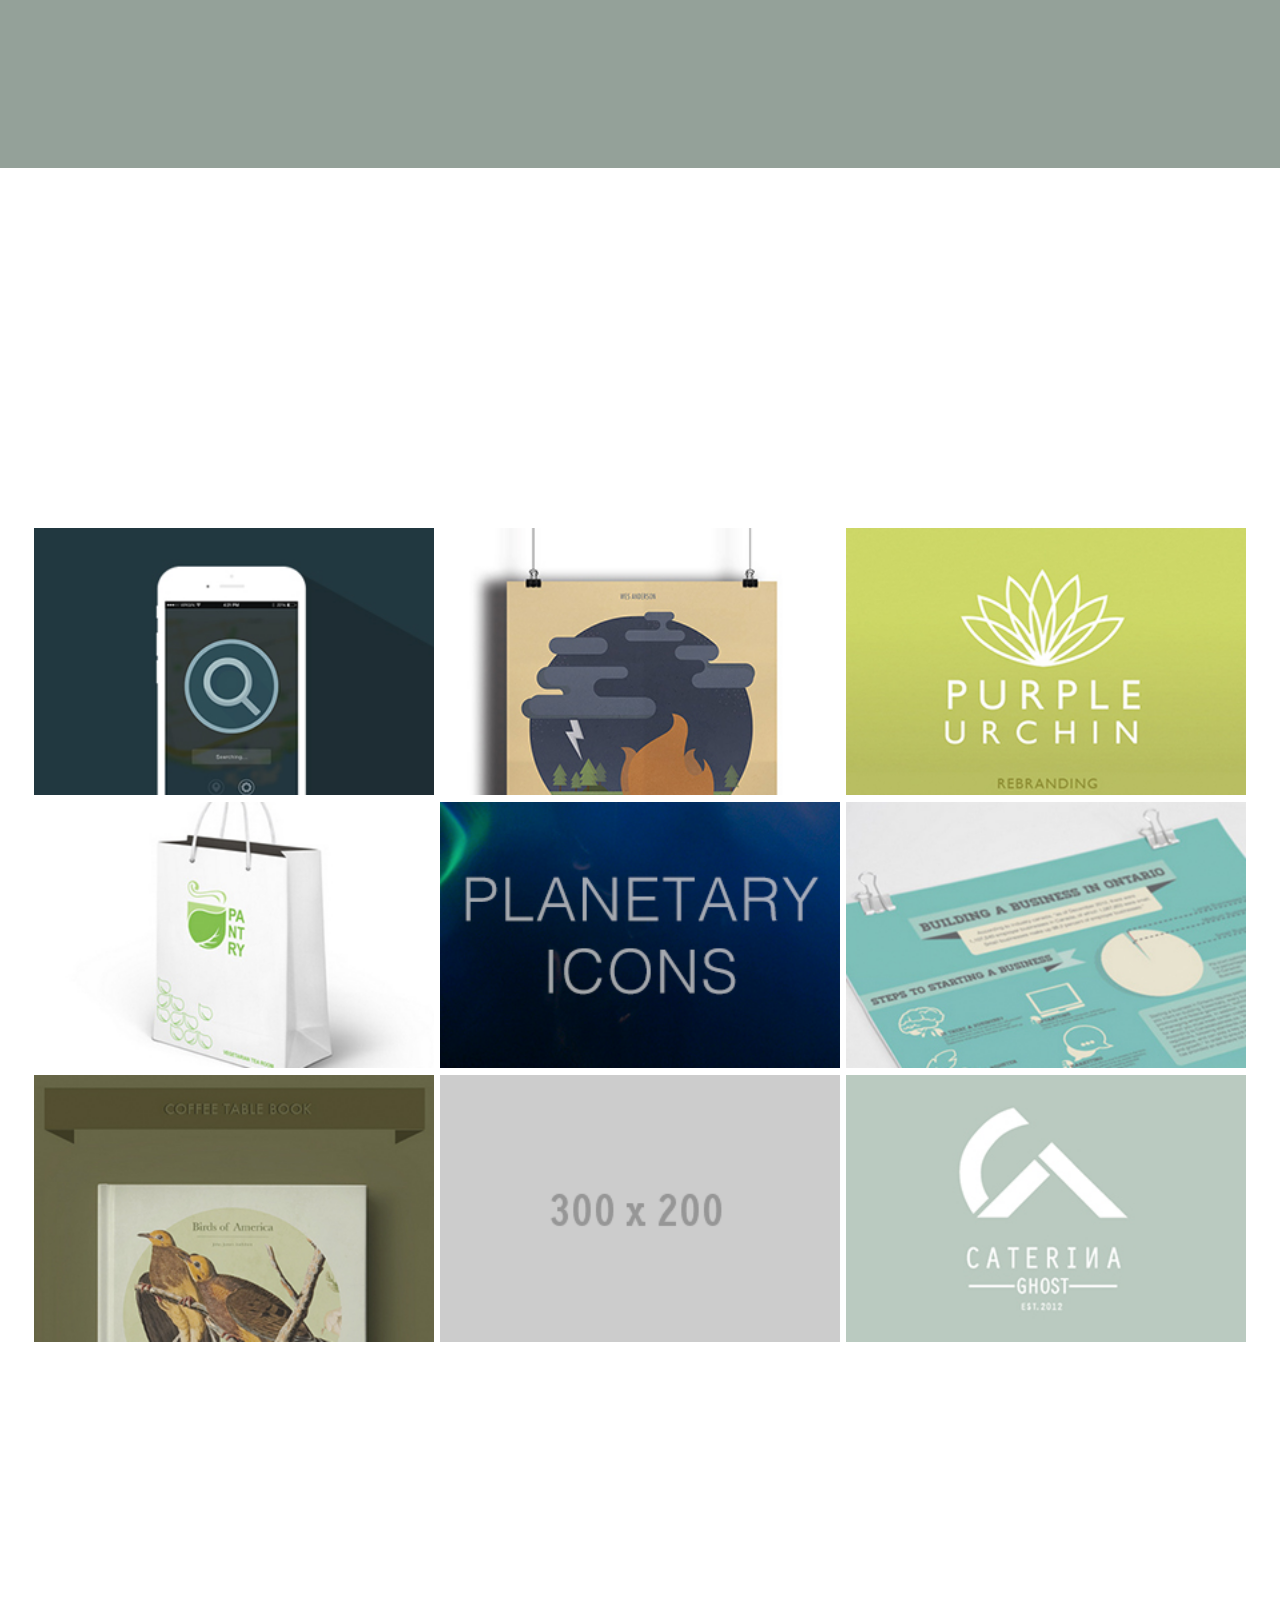
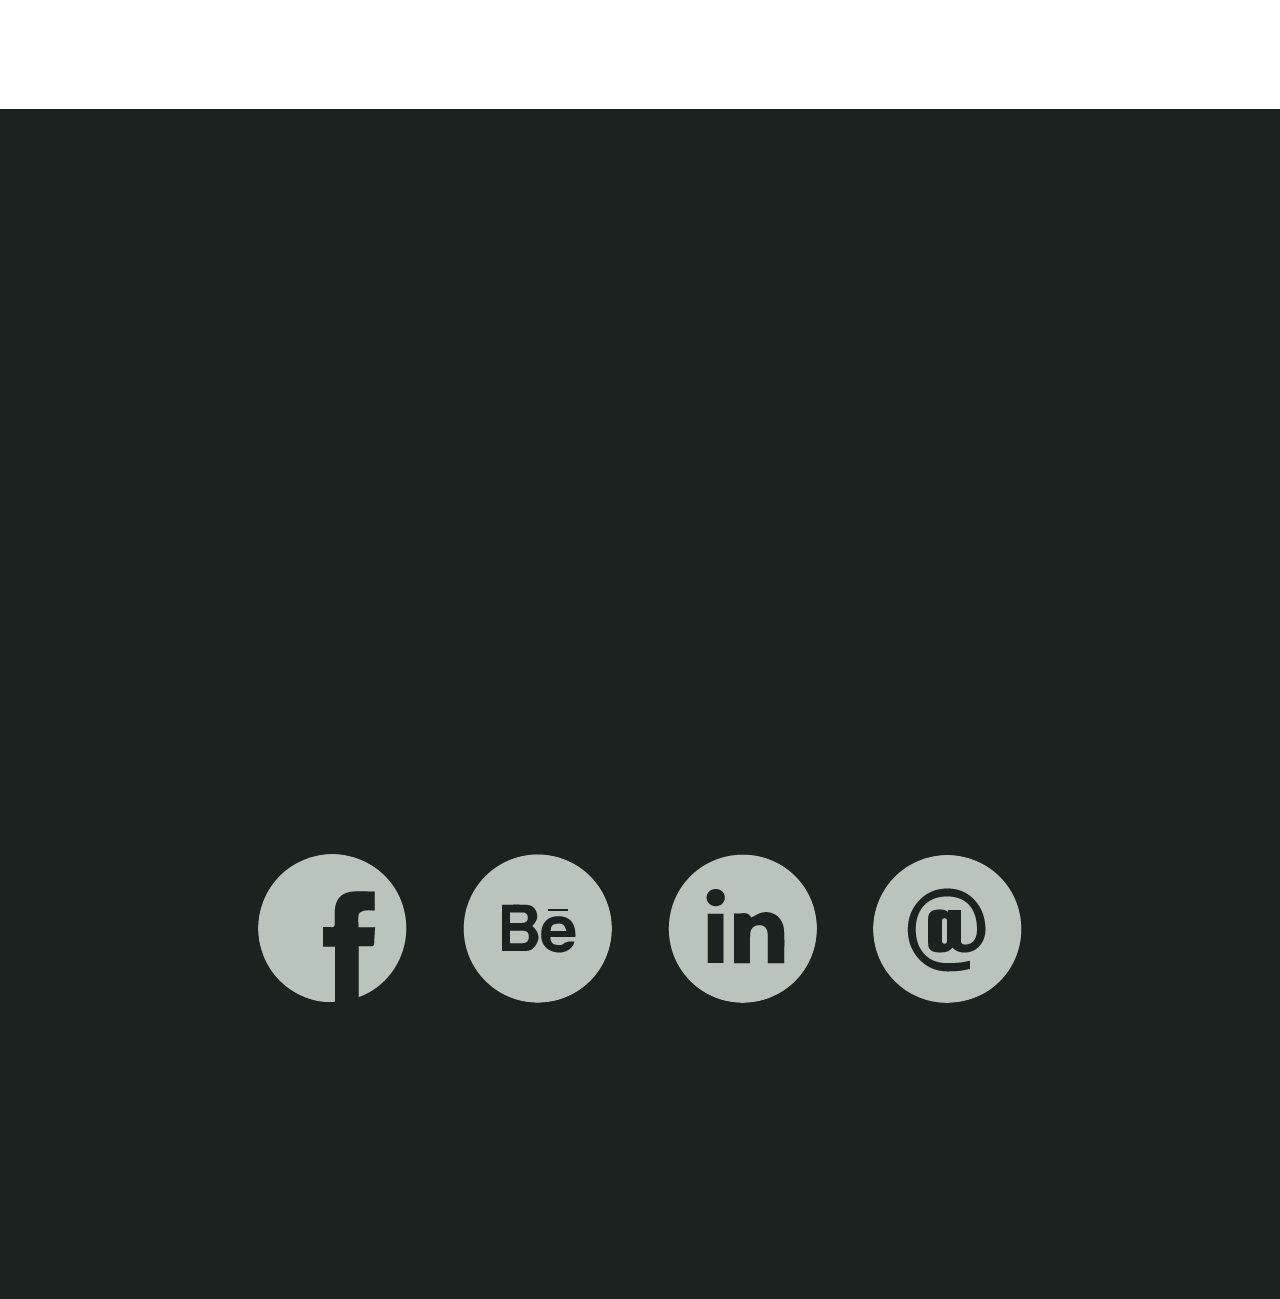
==== commit 991d3819: "adding portfolio content" ====
--- a/index.html
+++ b/index.html
@@ -32,8 +32,8 @@
 </head>
 
 <body>
-  <div class="background1" id="top">
-    <section class="logosection">
+  <div class="background1">
+    <section class="logosection"id="top">
   	  <a href="#top" alt="top of page">
         <h1>
         <img src="images/logo.png" class="logo" alt="Caterinaghost Professional Graphic Design Graduate">
@@ -53,49 +53,49 @@
   	</section>
 
   	<h2 class="portfolio-pieces">
-  		<a href="images/portfolio/mrkproject.jpg" class="fancybox grid" rel="group" title="This Moonrise Kingdom poster serves as an exploration<br> in simplicity. Stylized graphics and white space are used<br> to illustrate the themes of the film.">
-        <img src="images/3x2.jpg" class="portfolio grid" alt="Moonrise Kingdom">
-      </a>
   		<a href="images/portfolio/acproject.png" class="fancybox grid" rel="group" title="AC Parking Pal is a simple app with a clean, simple interface that uses Apple’ s<br>  UI kit,  AC
       Parking Pal is  designed to be aesthetically pleasing, engaging,<br> and effortless
       to use."  id="portfolio">
-        <img src="images/3x2.jpg" class="portfolio grid" alt="AC Parking Pal"> 
+        <img src="images/portfolio/acpreview.jpg" class="portfolio grid" alt="AC Parking Pal"> 
+      </a>
+      <a href="images/portfolio/mrkproject.jpg" class="fancybox grid" rel="group" title="This Moonrise Kingdom poster serves as an exploration<br> in simplicity. Stylized graphics and white space are used<br> to illustrate the themes of the film.">
+        <img src="images/portfolio/mrkpreview.jpg" class="portfolio grid" alt="Moonrise Kingdom">
       </a>
       <a href="images/portfolio/purpleurchinproject.png" class="fancybox grid" rel="group" title="This Purple Urchin rebrand features new soap packaging design with rough textures paired with bold, clean<br> lettering. Possible store bags and tags are also presented as a means<br>  of completing the rebranding of the company.">
-        <img src="images/3x2.jpg" class="portfolio grid" alt="Purple Urchin">
+        <img src="images/portfolio/pupreview.jpg" class="portfolio grid" alt="Purple Urchin">
       </a>
-      <a href="images/portfolio/iconsproject.png" class="fancybox grid" rel="group" title="This planetary icon set is a simple set of graphic icons representing <br>ten bodies of our solar  system. There was careful consideration of line <br>width and bezier curves when creating
-  this minimalist set.">
-        <img src="images/3x2.jpg" class="portfolio grid" alt="Planetary Icons">
+       <a href="images/portfolio/puproject.png" class="fancybox grid" rel="group" title="The Patry's fresh new logo design is simple, easy to read, and inviting. The colour choice also <br> speaks to the common association<br> between simple ingredients and healthy teas.">
+        <img src="images/portfolio/pantrypreview.jpg" class="portfolio grid" alt="The Pantry Logo">
+      </a>
+       <a href="images/portfolio/iconsproject.png" class="fancybox grid" rel="group" title="This planetary icon set is a simple set of graphic icons representing <br>ten bodies of our solar  system. There was careful consideration of line <br>width and bezier curves when creating this minimalist set.">
+        <img src="images/portfolio/iconspreview.jpg" class="portfolio grid" alt="Planetary Icons">
+      </a>
+      <a href="images/portfolio/infographicproject.png" class="fancybox grid" rel="group" title="This infographic outlines the simple steps of starting<br> a business in Ontario. All icons and <br>graphics were created with considerationt for layout and understandability.">
+        <img src="images/portfolio/infographicpreview.jpg" class="portfolio grid" alt="Business Infographic">
+      </a>
+       <a href="images/portfolio/bookproject.png" class="fancybox grid" rel="group" title="This John James Audubon-inspired coffee table book features<br> type-excellece. The design of this book revolves entirely around<br> typographic elements and their hierarchal structure.">
+        <img src="images/portfolio/bookpreview.jpg" class="portfolio grid" alt="Coffee Table Book">
       </a>
       <a href="images/6x6.jpg" class="fancybox grid" rel="group" title="Design Drop is a colour picker app that allows designers to<br> capture inspiring colours from their every-day  surroundings.">
         <img src="images/3x2.jpg" class="portfolio grid" alt="Design Drop">
       </a>
-      <a href="images/portfolio/puproject.png" class="fancybox grid" rel="group" title="The Patry's fresh new logo design is simple, easy to read, and inviting. The colour choice also <br> speaks to the common association<br> between simple ingredients and healthy teas.">
-        <img src="images/3x2.jpg" class="portfolio grid" alt="The Pantry Logo">
+      <a href="images/portfolio/personalproject.png" class="fancybox grid" rel="group" title="My personal rebranding explored objectively <br> indentifying and expressing who I am as a designer.">
+        <img src="images/portfolio/personalpreview.jpg" class="portfolio grid" alt="Personal Branding">
       </a>
-      <a href="images/portfolio/infographicproject.png" class="fancybox grid" rel="group" title="This infographic outlines the simple steps of starting<br> a business in Ontario. All icons and <br>graphics were created with considerationt for layout and understandability.">
-        <img src="images/3x2.jpg" class="portfolio grid" alt="Business Infographic">
-      </a>
-      <a href="images/portfolio/bookproject.png" class="fancybox grid" rel="group" title="This John James Audubon-inspired coffee table book features<br> type-excellece. The design of this book revolves entirely around<br> typographic elements and their hierarchal structure.">
-        <img src="images/3x2.jpg" class="portfolio grid" alt="Coffee Table Book">
-      </a>
-      <a href="images/portfolio/personalproject.png" class="fancybox grid" rel="group" title="My personal rebranding explored objectively <br> indentifying and expressing who I am as a designer.">
-        <img src="images/3x2.jpg" class="portfolio grid" alt="Personal Branding">
-      </a>
+     
   </h2>
 
   <h2 class="contact" alt="contact">
-  	<a href="www.facebook.com" alt="facebook" id="contact" > 
+  	<a href="https://www.facebook.com/ccat.erina.o" alt="facebook" id="contact" > 
       <img src="images/icons/facebook.png" class="icons" alt="fb"> 
     </a>
-  	<a href="www.behance.com" alt="behance">
+  	<a href="https://www.behance.net/Caterinaghost" alt="behance">
       <img src="images/icons/behance.png" class="icons" alt="behance">
     </a>
-  	<a href="www.linkedin.com" alt-"linked in">
+  	<a href="https://www.linkedin.com/pub/caterina-o-leary/64/512/a93" alt-"linked in">
       <img src="images/icons/linkedin.png" class="icons" alt="linked in">
     </a>
-  	<a href="#" alt="email">
+  	<a href="mailto:ccat.x@Hotmail.com" alt="email">
       <img src="images/icons/email.png" class="icons" alt="email">
     </a>
   </h2>
--- a/css/general.css
+++ b/css/general.css
@@ -69,6 +69,7 @@
 	position: relative;
 	display: block;
 	z-index: 5;
+	font-family: 'Open Sans Condensed', sans-serif;
 }
 
 .linksy{
@@ -83,7 +84,7 @@
 }
 a:active,
 a:hover {
-	color: #cec393;
+	color: #1b2320;
 }
 a {
 	text-decoration: none;
@@ -208,7 +209,7 @@
 }
 
 .grid{
-	min-width: 450px;
+	min-width: 400px;
 }
 
 @media (min-width: 0px) and (max-width: 500px){
@@ -224,6 +225,7 @@
 	background-color: #1b2320;
 	text-align: center;
 	margin: 0 0;
+	z-index: 200;
 }
 
 .icons {
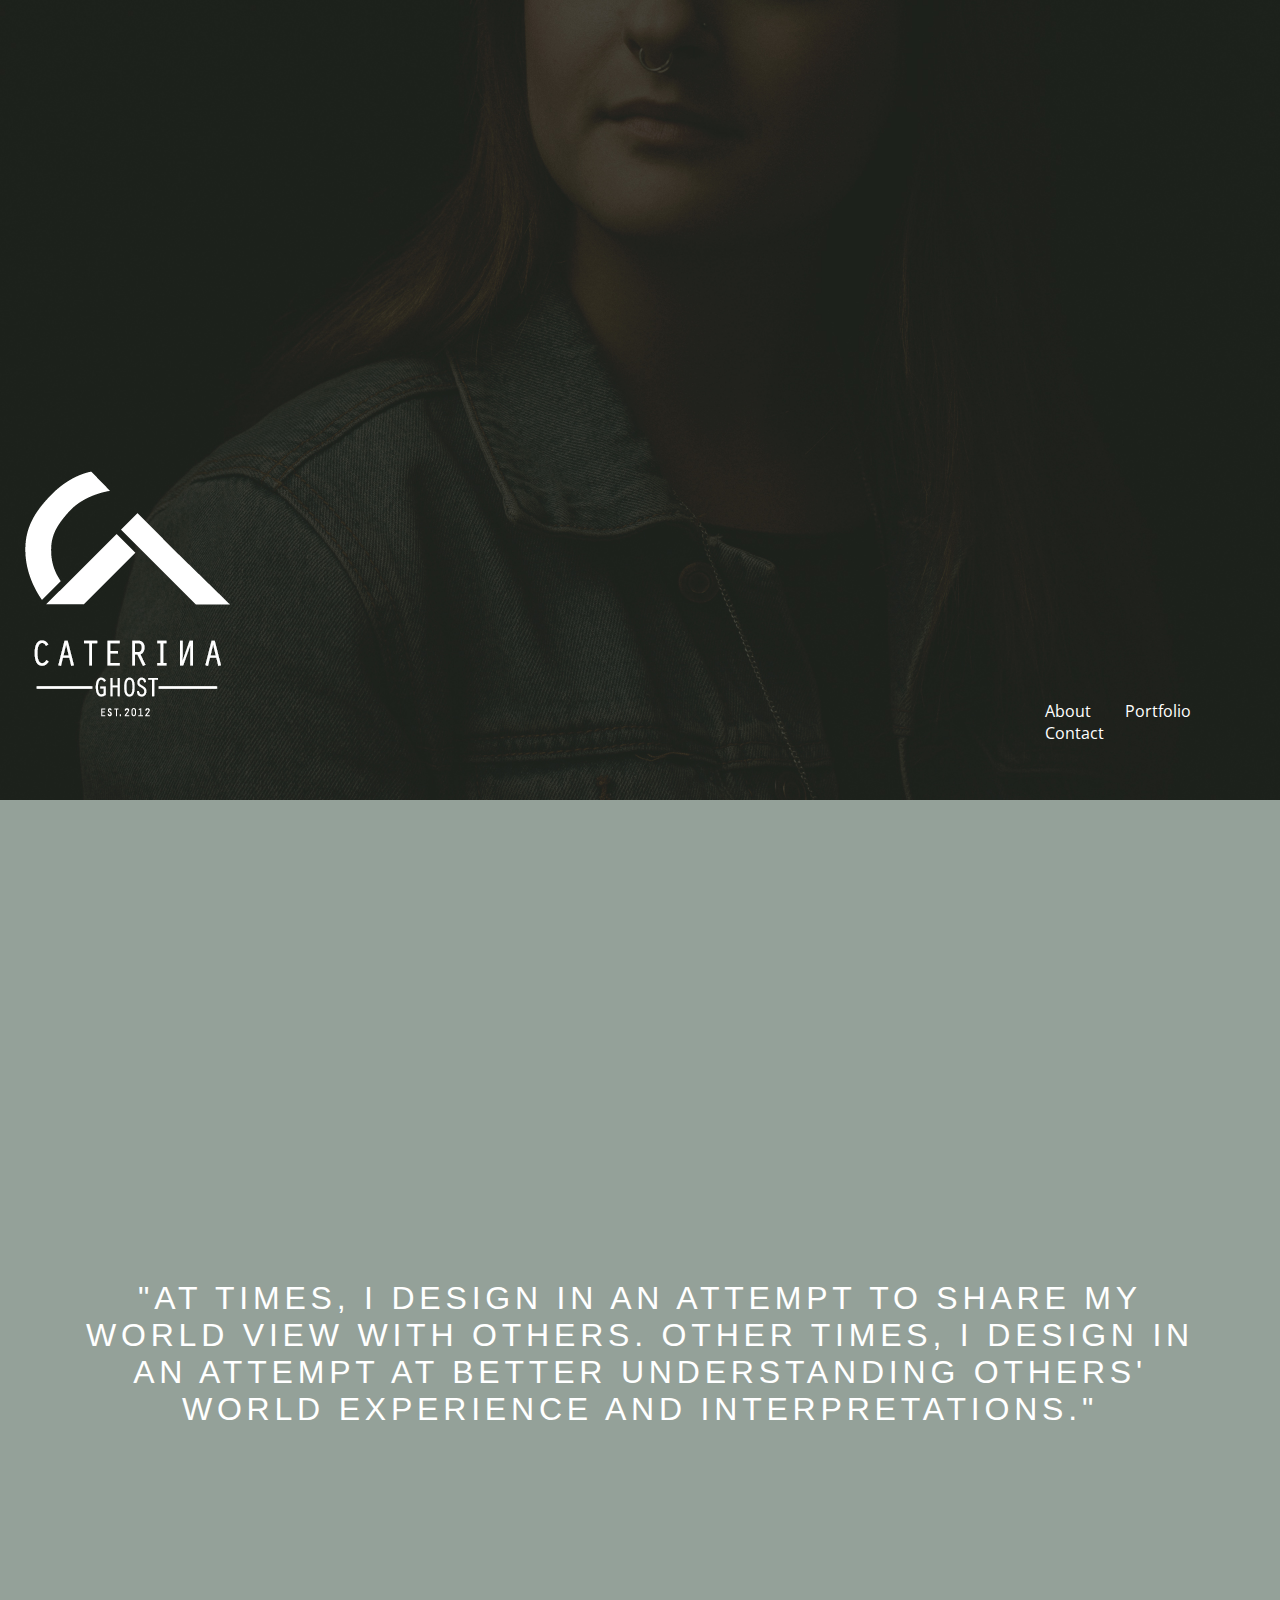
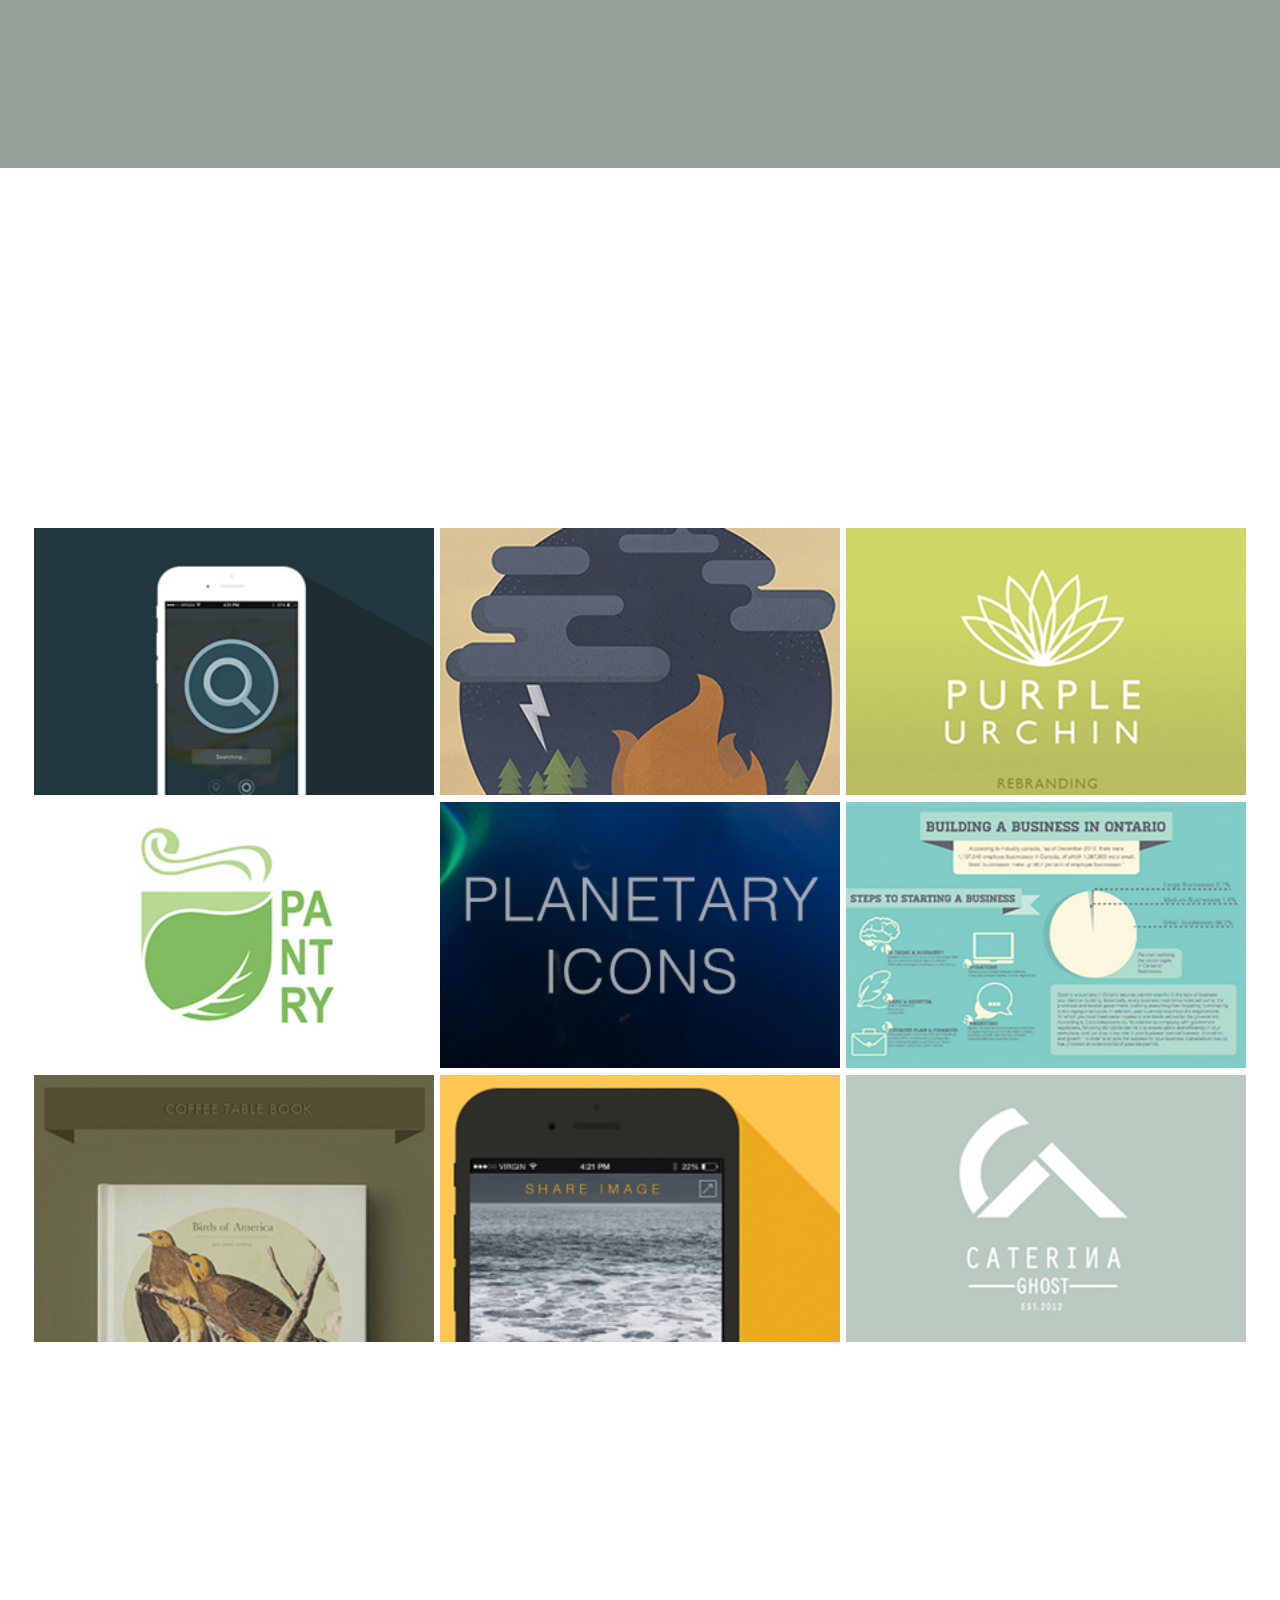
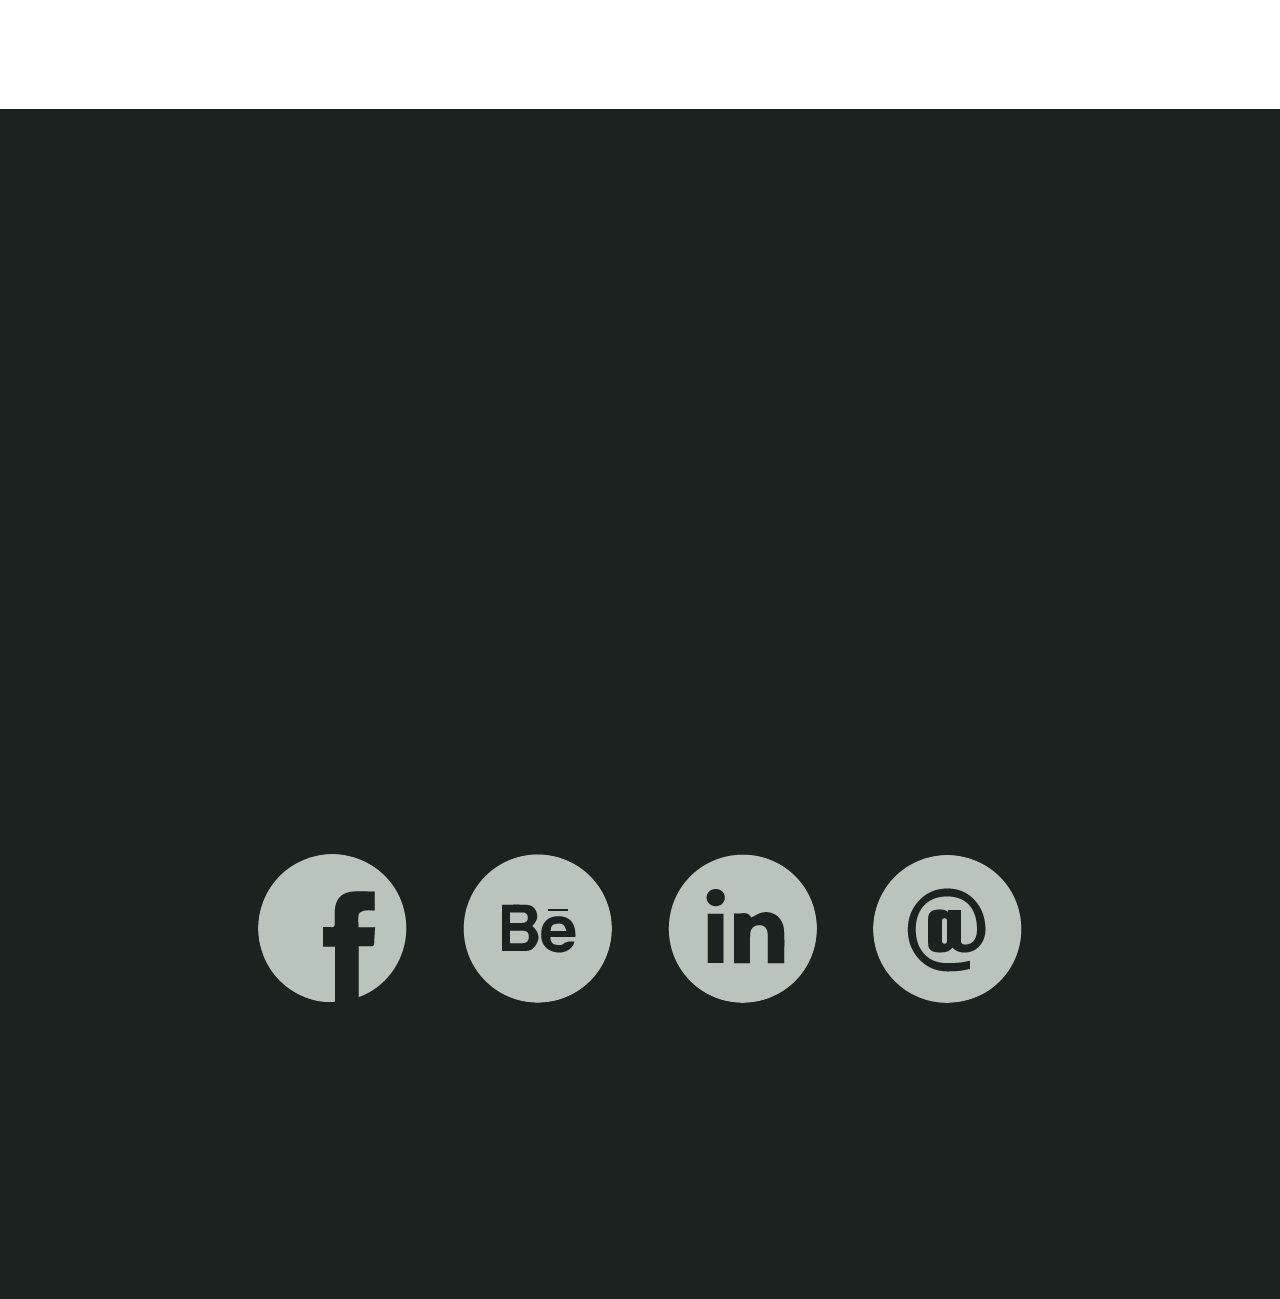
==== commit a8fe5bd2: "added final project" ====
--- a/index.html
+++ b/index.html
@@ -76,8 +76,8 @@
        <a href="images/portfolio/bookproject.png" class="fancybox grid" rel="group" title="This John James Audubon-inspired coffee table book features<br> type-excellece. The design of this book revolves entirely around<br> typographic elements and their hierarchal structure.">
         <img src="images/portfolio/bookpreview.jpg" class="portfolio grid" alt="Coffee Table Book">
       </a>
-      <a href="images/6x6.jpg" class="fancybox grid" rel="group" title="Design Drop is a colour picker app that allows designers to<br> capture inspiring colours from their every-day  surroundings.">
-        <img src="images/3x2.jpg" class="portfolio grid" alt="Design Drop">
+      <a href="images/portfolio/ddproject.png" class="fancybox grid" rel="group" title="Design Drop is a colour picker app that allows designers to<br> capture inspiring colours from their every-day  surroundings.">
+        <img src="images/portfolio/ddpreview.jpg" class="portfolio grid" alt="Design Drop">
       </a>
       <a href="images/portfolio/personalproject.png" class="fancybox grid" rel="group" title="My personal rebranding explored objectively <br> indentifying and expressing who I am as a designer.">
         <img src="images/portfolio/personalpreview.jpg" class="portfolio grid" alt="Personal Branding">
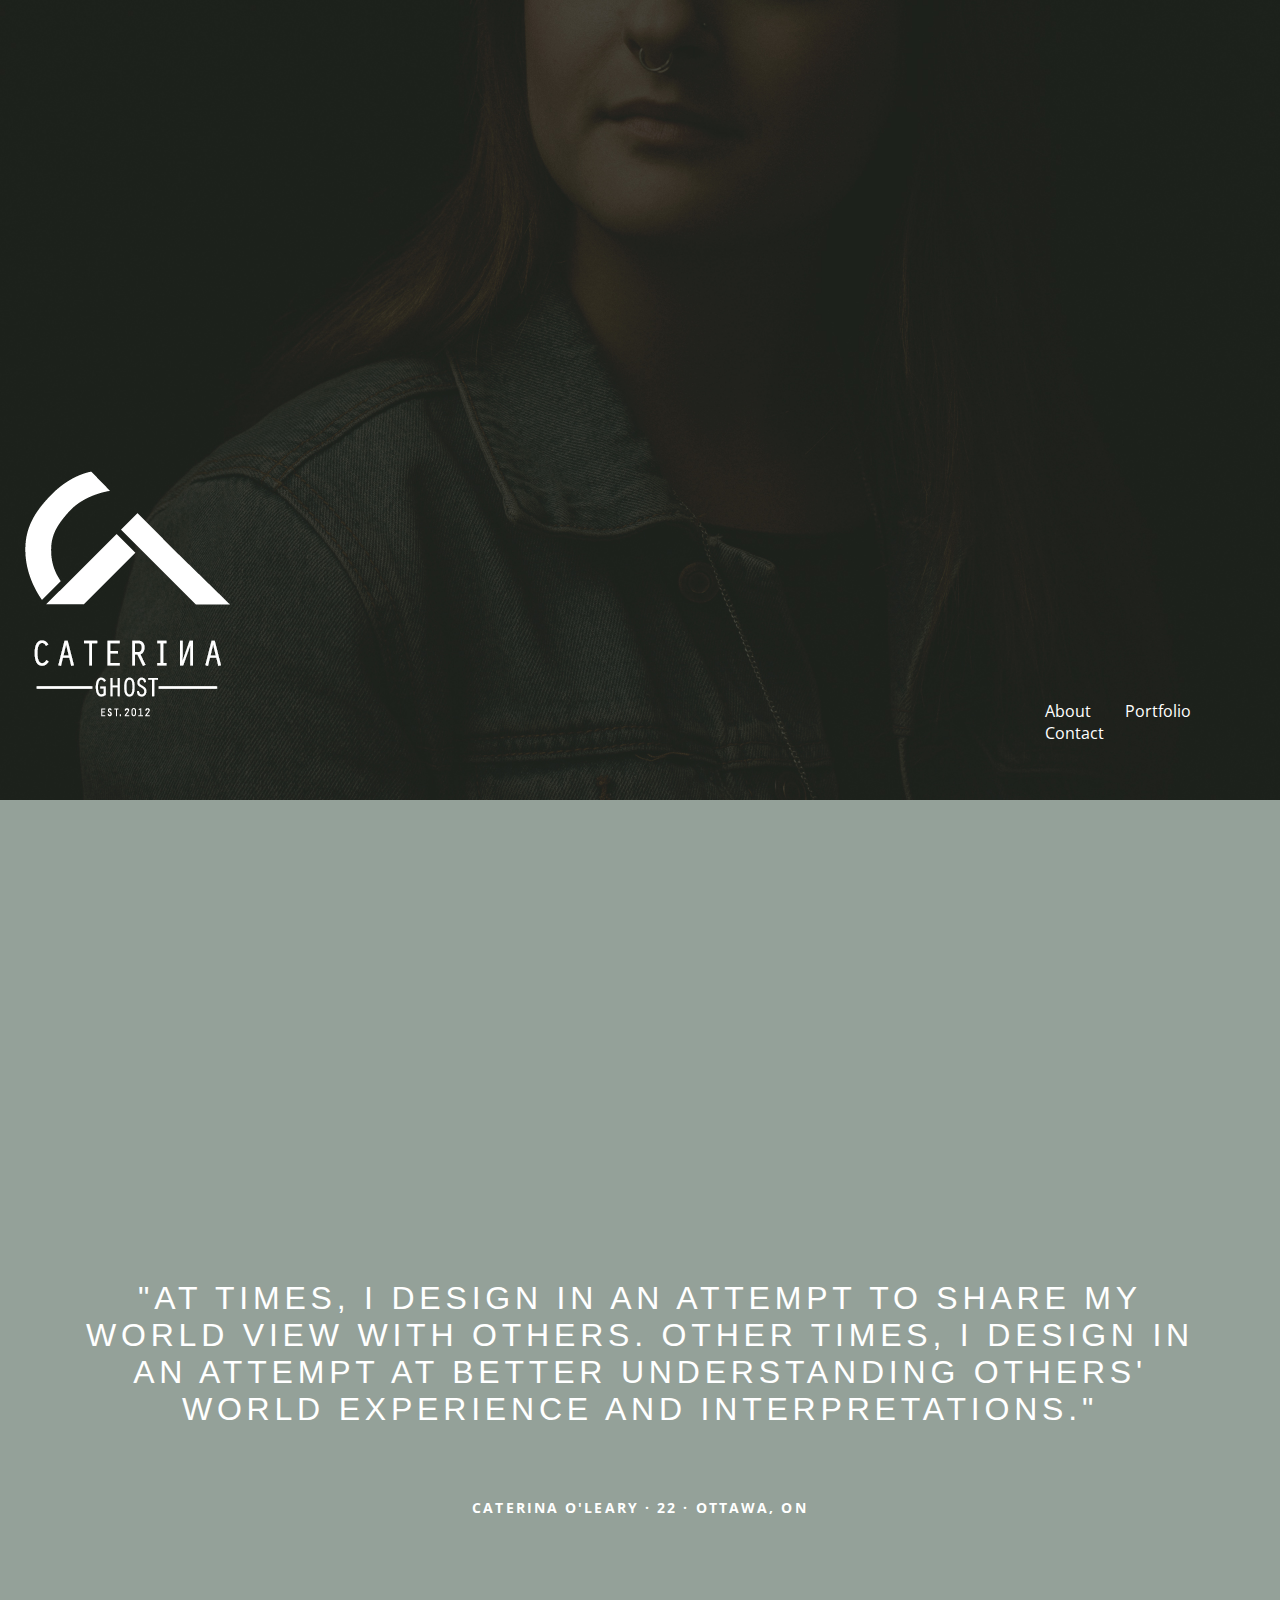
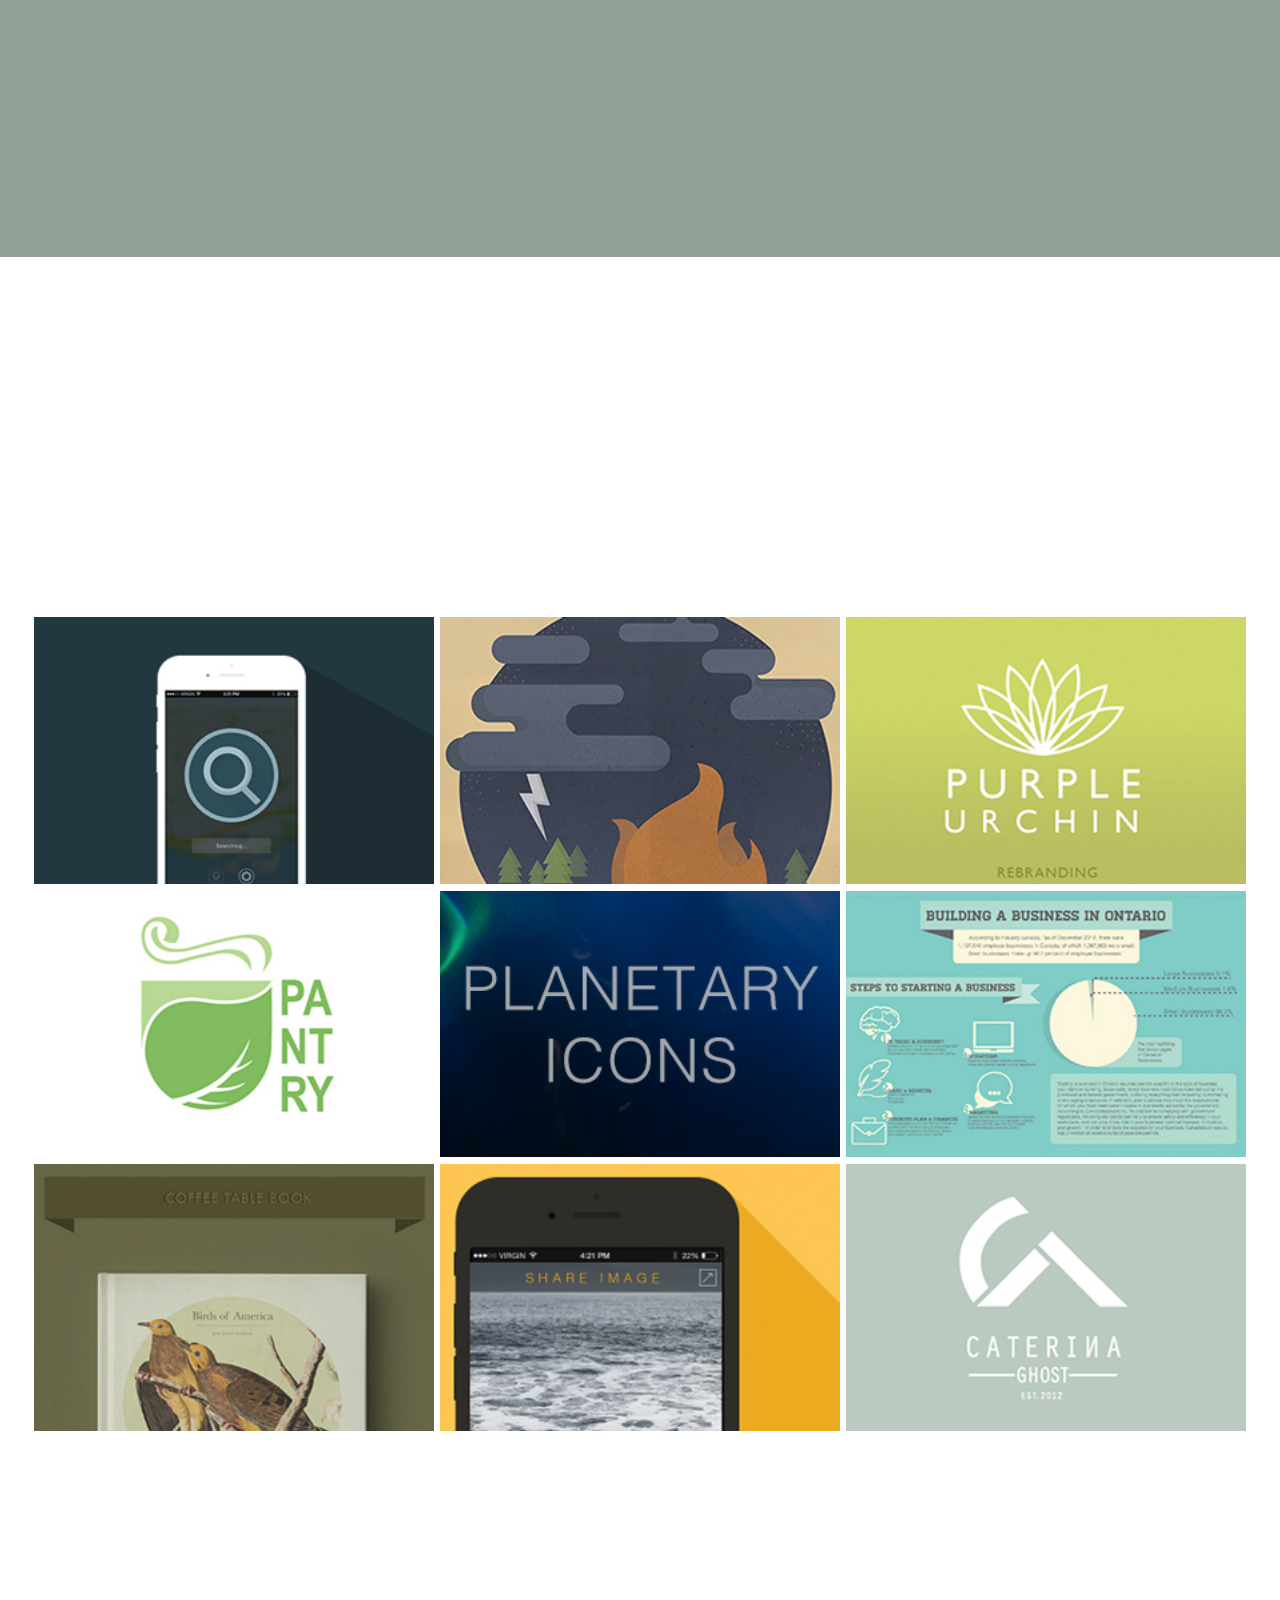
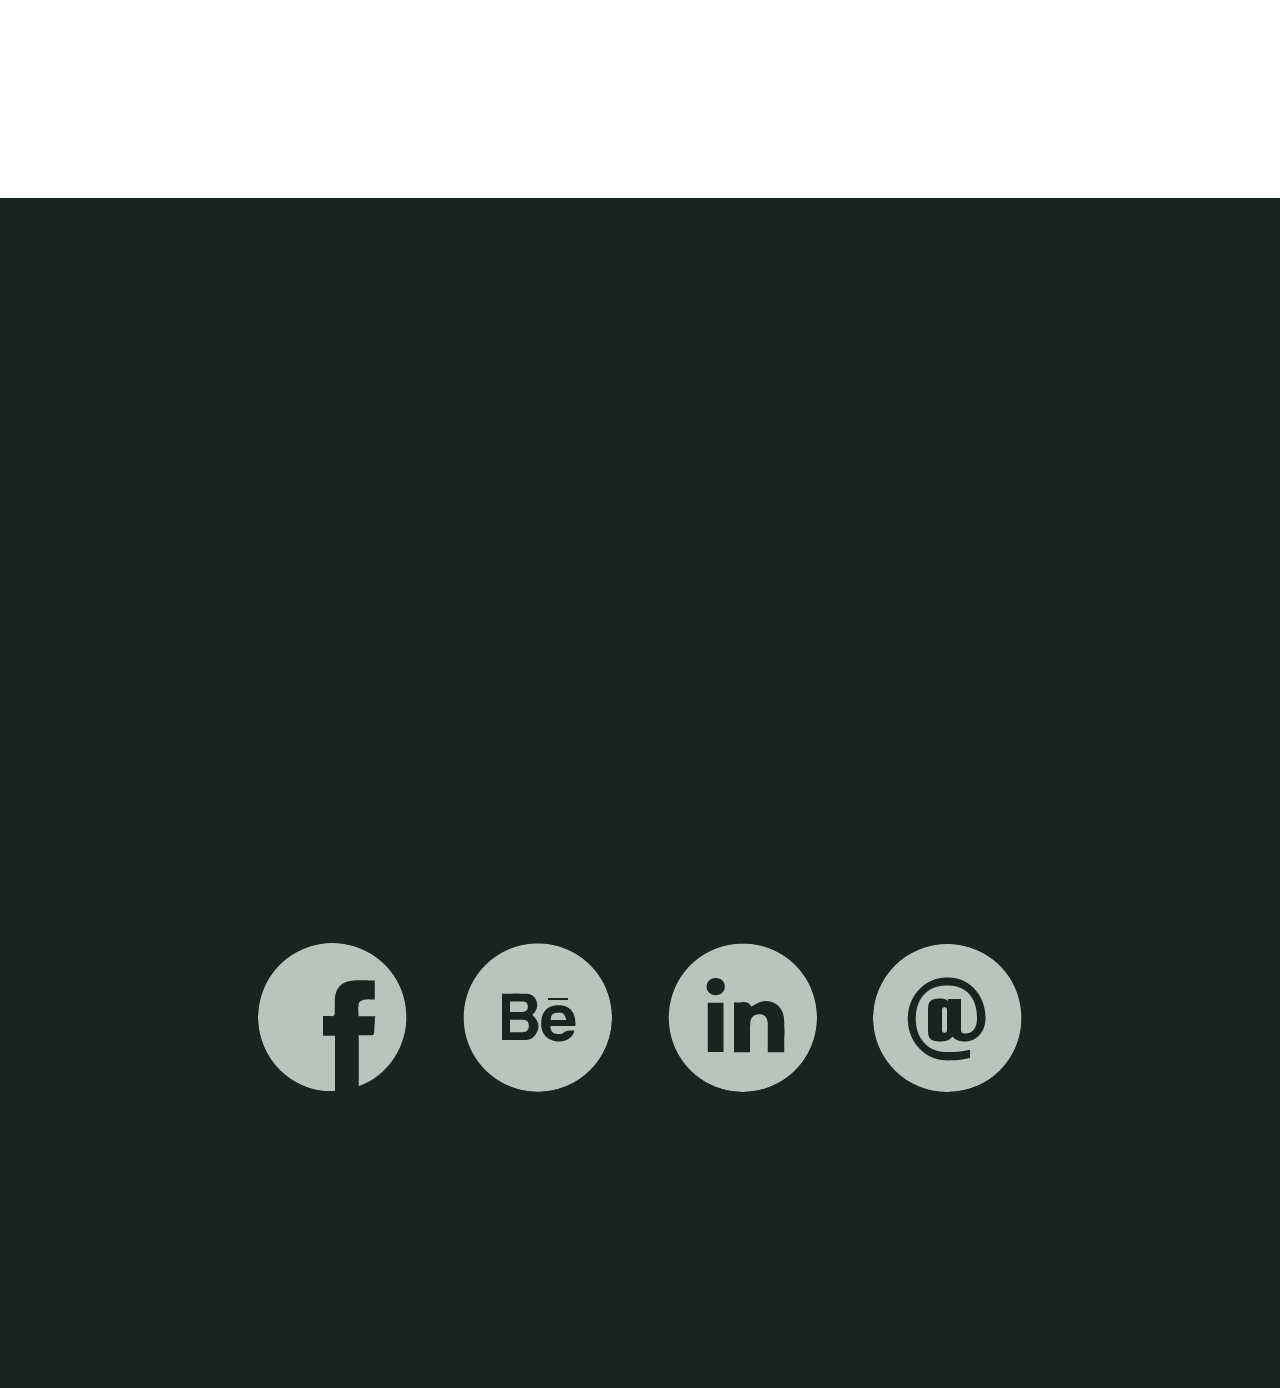
==== commit acbc319a: "added more 'about'" ====
--- a/index.html
+++ b/index.html
@@ -48,8 +48,9 @@
   </div>
 
   	<section class="about">
-   		<h3 class="about-par" id="about">"AT TIMES, I DESIGN IN AN ATTEMPT TO SHARE MY WORLD VIEW WITH OTHERS. OTHER TIMES, I DESIGN IN AN ATTEMPT AT BETTER UNDERSTANDING OTHERS' WORLD EXPERIENCE AND INTERPRETATIONS.<class="quotation">"</class="quotation">
+   		<h3 class="about-par" id="about">"AT TIMES, I DESIGN IN AN ATTEMPT TO SHARE MY WORLD VIEW WITH OTHERS. OTHER TIMES, I DESIGN IN AN ATTEMPT AT BETTER UNDERSTANDING OTHERS' WORLD EXPERIENCE AND INTERPRETATIONS."
       </h3>
+      <h3 class="stats">CATERINA O'LEARY · 22 · OTTAWA, ON</h3>
   	</section>
 
   	<h2 class="portfolio-pieces">
--- a/css/general.css
+++ b/css/general.css
@@ -158,11 +158,21 @@
 	letter-spacing: 0.15em;
 }
 
+.stats{
+	letter-spacing: 0.15em;
+	position: relative;
+	margin: 0 auto;
+	font-size: 14px;
+	text-align: center;
+	padding-top: 5em;
+}
+
 @media (min-width: 600px) and (max-width: 1300px){
 	.about-par{
 		padding: 0 2em 0;
 		font-size: 2em;
 	}
+
 }
 
 @media (min-width: 240px) and (max-width: 600px){
